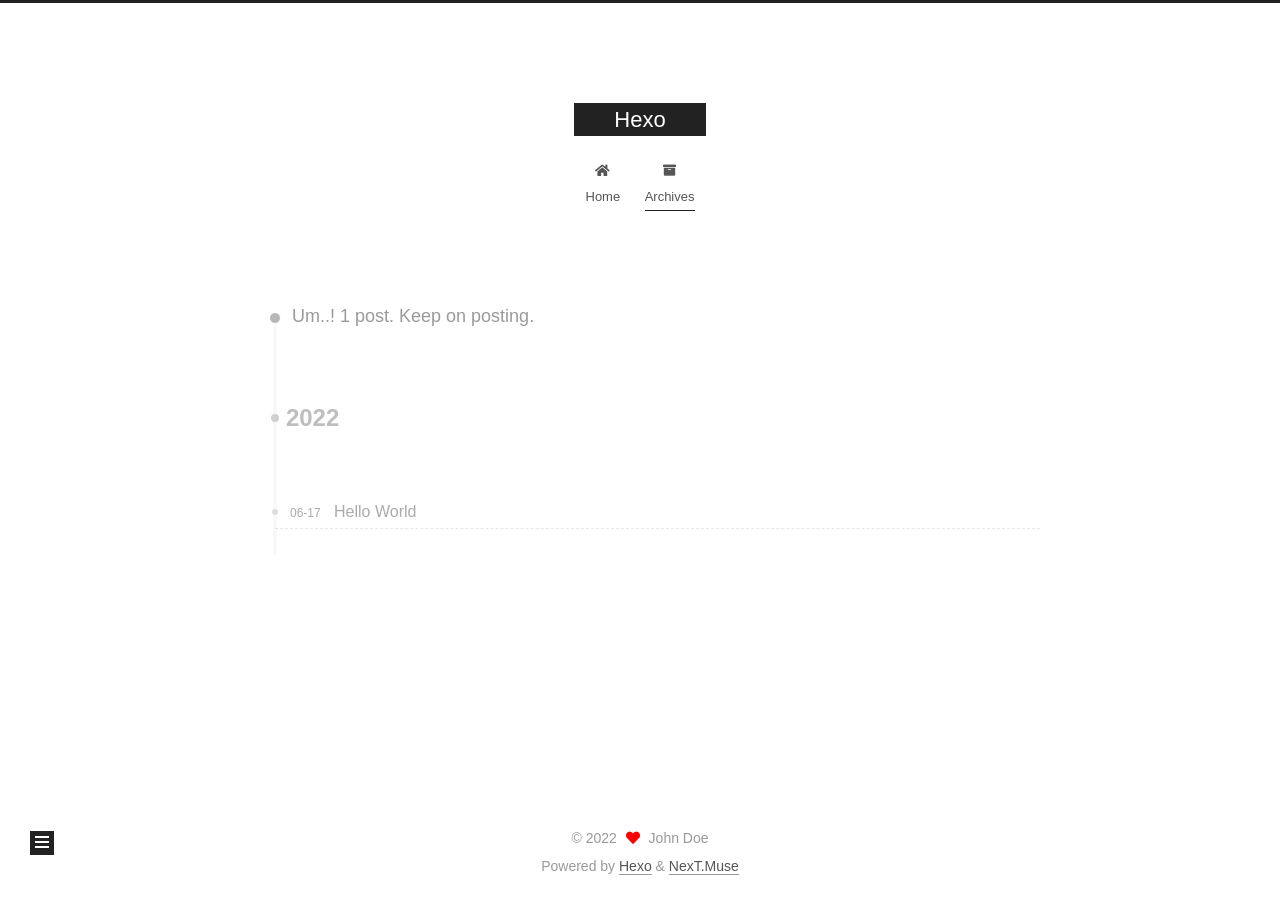
==== archives/index.html @ 1b5d22c4 "Site updated: 2022-06-17 19:57:24" ====
<!DOCTYPE html>
<html lang="en">
<head>
  <meta charset="UTF-8">
<meta name="viewport" content="width=device-width, initial-scale=1, maximum-scale=2">
<meta name="theme-color" content="#222">
<meta name="generator" content="Hexo 6.2.0">
  <link rel="apple-touch-icon" sizes="180x180" href="/images/apple-touch-icon-next.png">
  <link rel="icon" type="image/png" sizes="32x32" href="/images/favicon-32x32-next.png">
  <link rel="icon" type="image/png" sizes="16x16" href="/images/favicon-16x16-next.png">
  <link rel="mask-icon" href="/images/logo.svg" color="#222">

<link rel="stylesheet" href="/css/main.css">


<link rel="stylesheet" href="/lib/font-awesome/css/all.min.css">

<script id="hexo-configurations">
    var NexT = window.NexT || {};
    var CONFIG = {"hostname":"example.com","root":"/","scheme":"Muse","version":"7.8.0","exturl":false,"sidebar":{"position":"left","display":"post","padding":18,"offset":12,"onmobile":false},"copycode":{"enable":false,"show_result":false,"style":null},"back2top":{"enable":true,"sidebar":false,"scrollpercent":false},"bookmark":{"enable":false,"color":"#222","save":"auto"},"fancybox":false,"mediumzoom":false,"lazyload":false,"pangu":false,"comments":{"style":"tabs","active":null,"storage":true,"lazyload":false,"nav":null},"algolia":{"hits":{"per_page":10},"labels":{"input_placeholder":"Search for Posts","hits_empty":"We didn't find any results for the search: ${query}","hits_stats":"${hits} results found in ${time} ms"}},"localsearch":{"enable":false,"trigger":"auto","top_n_per_article":1,"unescape":false,"preload":false},"motion":{"enable":true,"async":false,"transition":{"post_block":"fadeIn","post_header":"slideDownIn","post_body":"slideDownIn","coll_header":"slideLeftIn","sidebar":"slideUpIn"}}};
  </script>

  <meta property="og:type" content="website">
<meta property="og:title" content="Hexo">
<meta property="og:url" content="http://example.com/archives/index.html">
<meta property="og:site_name" content="Hexo">
<meta property="og:locale" content="en_US">
<meta property="article:author" content="John Doe">
<meta name="twitter:card" content="summary">

<link rel="canonical" href="http://example.com/archives/">


<script id="page-configurations">
  // https://hexo.io/docs/variables.html
  CONFIG.page = {
    sidebar: "",
    isHome : false,
    isPost : false,
    lang   : 'en'
  };
</script>

  <title>Archive | Hexo</title>
  






  <noscript>
  <style>
  .use-motion .brand,
  .use-motion .menu-item,
  .sidebar-inner,
  .use-motion .post-block,
  .use-motion .pagination,
  .use-motion .comments,
  .use-motion .post-header,
  .use-motion .post-body,
  .use-motion .collection-header { opacity: initial; }

  .use-motion .site-title,
  .use-motion .site-subtitle {
    opacity: initial;
    top: initial;
  }

  .use-motion .logo-line-before i { left: initial; }
  .use-motion .logo-line-after i { right: initial; }
  </style>
</noscript>

</head>

<body itemscope itemtype="http://schema.org/WebPage">
  <div class="container use-motion">
    <div class="headband"></div>

    <header class="header" itemscope itemtype="http://schema.org/WPHeader">
      <div class="header-inner"><div class="site-brand-container">
  <div class="site-nav-toggle">
    <div class="toggle" aria-label="Toggle navigation bar">
      <span class="toggle-line toggle-line-first"></span>
      <span class="toggle-line toggle-line-middle"></span>
      <span class="toggle-line toggle-line-last"></span>
    </div>
  </div>

  <div class="site-meta">

    <a href="/" class="brand" rel="start">
      <span class="logo-line-before"><i></i></span>
      <h1 class="site-title">Hexo</h1>
      <span class="logo-line-after"><i></i></span>
    </a>
  </div>

  <div class="site-nav-right">
    <div class="toggle popup-trigger">
    </div>
  </div>
</div>




<nav class="site-nav">
  <ul id="menu" class="main-menu menu">
        <li class="menu-item menu-item-home">

    <a href="/" rel="section"><i class="fa fa-home fa-fw"></i>Home</a>

  </li>
        <li class="menu-item menu-item-archives">

    <a href="/archives/" rel="section"><i class="fa fa-archive fa-fw"></i>Archives</a>

  </li>
  </ul>
</nav>




</div>
    </header>

    
  <div class="back-to-top">
    <i class="fa fa-arrow-up"></i>
    <span>0%</span>
  </div>


    <main class="main">
      <div class="main-inner">
        <div class="content-wrap">
          

          <div class="content archive">
            

  
  
  
  <div class="post-block">
    <div class="posts-collapse">
      <div class="collection-title">
        <span class="collection-header">Um..! 1 post. Keep on posting.</span>
      </div>

      
    <div class="collection-year">
      <span class="collection-header">2022</span>
    </div>

  <article itemscope itemtype="http://schema.org/Article">
    <header class="post-header">

      <div class="post-meta">
        <time itemprop="dateCreated"
              datetime="2022-06-17T16:42:04+08:00"
              content="2022-06-17">
          06-17
        </time>
      </div>

      <div class="post-title">
          <a class="post-title-link" href="/2022/06/17/hello-world/" itemprop="url">
            <span itemprop="name">Hello World</span>
          </a>
      </div>

    </header>
  </article>


    </div>
  </div>
  
  
  

  



          </div>
          

<script>
  window.addEventListener('tabs:register', () => {
    let { activeClass } = CONFIG.comments;
    if (CONFIG.comments.storage) {
      activeClass = localStorage.getItem('comments_active') || activeClass;
    }
    if (activeClass) {
      let activeTab = document.querySelector(`a[href="#comment-${activeClass}"]`);
      if (activeTab) {
        activeTab.click();
      }
    }
  });
  if (CONFIG.comments.storage) {
    window.addEventListener('tabs:click', event => {
      if (!event.target.matches('.tabs-comment .tab-content .tab-pane')) return;
      let commentClass = event.target.classList[1];
      localStorage.setItem('comments_active', commentClass);
    });
  }
</script>

        </div>
          
  
  <div class="toggle sidebar-toggle">
    <span class="toggle-line toggle-line-first"></span>
    <span class="toggle-line toggle-line-middle"></span>
    <span class="toggle-line toggle-line-last"></span>
  </div>

  <aside class="sidebar">
    <div class="sidebar-inner">

      <ul class="sidebar-nav motion-element">
        <li class="sidebar-nav-toc">
          Table of Contents
        </li>
        <li class="sidebar-nav-overview">
          Overview
        </li>
      </ul>

      <!--noindex-->
      <div class="post-toc-wrap sidebar-panel">
      </div>
      <!--/noindex-->

      <div class="site-overview-wrap sidebar-panel">
        <div class="site-author motion-element" itemprop="author" itemscope itemtype="http://schema.org/Person">
  <p class="site-author-name" itemprop="name">John Doe</p>
  <div class="site-description" itemprop="description"></div>
</div>
<div class="site-state-wrap motion-element">
  <nav class="site-state">
      <div class="site-state-item site-state-posts">
          <a href="/archives/">
        
          <span class="site-state-item-count">1</span>
          <span class="site-state-item-name">posts</span>
        </a>
      </div>
  </nav>
</div>



      </div>

    </div>
  </aside>
  <div id="sidebar-dimmer"></div>


      </div>
    </main>

    <footer class="footer">
      <div class="footer-inner">
        

        

<div class="copyright">
  
  &copy; 
  <span itemprop="copyrightYear">2022</span>
  <span class="with-love">
    <i class="fa fa-heart"></i>
  </span>
  <span class="author" itemprop="copyrightHolder">John Doe</span>
</div>
  <div class="powered-by">Powered by <a href="https://hexo.io/" class="theme-link" rel="noopener" target="_blank">Hexo</a> & <a href="https://muse.theme-next.org/" class="theme-link" rel="noopener" target="_blank">NexT.Muse</a>
  </div>

        








      </div>
    </footer>
  </div>

  
  <script src="/lib/anime.min.js"></script>
  <script src="/lib/velocity/velocity.min.js"></script>
  <script src="/lib/velocity/velocity.ui.min.js"></script>

<script src="/js/utils.js"></script>

<script src="/js/motion.js"></script>


<script src="/js/schemes/muse.js"></script>


<script src="/js/next-boot.js"></script>




  















  

  

</body>
</html>
---- css/main.css ----
:root {
  --body-bg-color: #fff;
  --content-bg-color: #fff;
  --card-bg-color: #f5f5f5;
  --text-color: #555;
  --blockquote-color: #666;
  --link-color: #555;
  --link-hover-color: #222;
  --brand-color: #fff;
  --brand-hover-color: #fff;
  --table-row-odd-bg-color: #f9f9f9;
  --table-row-hover-bg-color: #f5f5f5;
  --menu-item-bg-color: #f5f5f5;
  --btn-default-bg: #222;
  --btn-default-color: #fff;
  --btn-default-border-color: #222;
  --btn-default-hover-bg: #fff;
  --btn-default-hover-color: #222;
  --btn-default-hover-border-color: #222;
}
html {
  line-height: 1.15; /* 1 */
  -webkit-text-size-adjust: 100%; /* 2 */
}
body {
  margin: 0;
}
main {
  display: block;
}
h1 {
  font-size: 2em;
  margin: 0.67em 0;
}
hr {
  box-sizing: content-box; /* 1 */
  height: 0; /* 1 */
  overflow: visible; /* 2 */
}
pre {
  font-family: monospace, monospace; /* 1 */
  font-size: 1em; /* 2 */
}
a {
  background: transparent;
}
abbr[title] {
  border-bottom: none; /* 1 */
  text-decoration: underline; /* 2 */
  text-decoration: underline dotted; /* 2 */
}
b,
strong {
  font-weight: bolder;
}
code,
kbd,
samp {
  font-family: monospace, monospace; /* 1 */
  font-size: 1em; /* 2 */
}
small {
  font-size: 80%;
}
sub,
sup {
  font-size: 75%;
  line-height: 0;
  position: relative;
  vertical-align: baseline;
}
sub {
  bottom: -0.25em;
}
sup {
  top: -0.5em;
}
img {
  border-style: none;
}
button,
input,
optgroup,
select,
textarea {
  font-family: inherit; /* 1 */
  font-size: 100%; /* 1 */
  line-height: 1.15; /* 1 */
  margin: 0; /* 2 */
}
button,
input {
/* 1 */
  overflow: visible;
}
button,
select {
/* 1 */
  text-transform: none;
}
button,
[type='button'],
[type='reset'],
[type='submit'] {
  -webkit-appearance: button;
}
button::-moz-focus-inner,
[type='button']::-moz-focus-inner,
[type='reset']::-moz-focus-inner,
[type='submit']::-moz-focus-inner {
  border-style: none;
  padding: 0;
}
button:-moz-focusring,
[type='button']:-moz-focusring,
[type='reset']:-moz-focusring,
[type='submit']:-moz-focusring {
  outline: 1px dotted ButtonText;
}
fieldset {
  padding: 0.35em 0.75em 0.625em;
}
legend {
  box-sizing: border-box; /* 1 */
  color: inherit; /* 2 */
  display: table; /* 1 */
  max-width: 100%; /* 1 */
  padding: 0; /* 3 */
  white-space: normal; /* 1 */
}
progress {
  vertical-align: baseline;
}
textarea {
  overflow: auto;
}
[type='checkbox'],
[type='radio'] {
  box-sizing: border-box; /* 1 */
  padding: 0; /* 2 */
}
[type='number']::-webkit-inner-spin-button,
[type='number']::-webkit-outer-spin-button {
  height: auto;
}
[type='search'] {
  outline-offset: -2px; /* 2 */
  -webkit-appearance: textfield; /* 1 */
}
[type='search']::-webkit-search-decoration {
  -webkit-appearance: none;
}
::-webkit-file-upload-button {
  font: inherit; /* 2 */
  -webkit-appearance: button; /* 1 */
}
details {
  display: block;
}
summary {
  display: list-item;
}
template {
  display: none;
}
[hidden] {
  display: none;
}
::selection {
  background: #262a30;
  color: #eee;
}
html,
body {
  height: 100%;
}
body {
  background: var(--body-bg-color);
  color: var(--text-color);
  font-family: 'Lato', "PingFang SC", "Microsoft YaHei", sans-serif;
  font-size: 1em;
  line-height: 2;
}
@media (max-width: 991px) {
  body {
    padding-left: 0 !important;
    padding-right: 0 !important;
  }
}
h1,
h2,
h3,
h4,
h5,
h6 {
  font-family: 'Lato', "PingFang SC", "Microsoft YaHei", sans-serif;
  font-weight: bold;
  line-height: 1.5;
  margin: 20px 0 15px;
}
h1 {
  font-size: 1.5em;
}
h2 {
  font-size: 1.375em;
}
h3 {
  font-size: 1.25em;
}
h4 {
  font-size: 1.125em;
}
h5 {
  font-size: 1em;
}
h6 {
  font-size: 0.875em;
}
p {
  margin: 0 0 20px 0;
}
a,
span.exturl {
  border-bottom: 1px solid #999;
  color: var(--link-color);
  outline: 0;
  text-decoration: none;
  overflow-wrap: break-word;
  word-wrap: break-word;
  cursor: pointer;
}
a:hover,
span.exturl:hover {
  border-bottom-color: var(--link-hover-color);
  color: var(--link-hover-color);
}
iframe,
img,
video {
  display: block;
  margin-left: auto;
  margin-right: auto;
  max-width: 100%;
}
hr {
  background-image: repeating-linear-gradient(-45deg, #ddd, #ddd 4px, transparent 4px, transparent 8px);
  border: 0;
  height: 3px;
  margin: 40px 0;
}
blockquote {
  border-left: 4px solid #ddd;
  color: var(--blockquote-color);
  margin: 0;
  padding: 0 15px;
}
blockquote cite::before {
  content: '-';
  padding: 0 5px;
}
dt {
  font-weight: bold;
}
dd {
  margin: 0;
  padding: 0;
}
kbd {
  background-color: #f5f5f5;
  background-image: linear-gradient(#eee, #fff, #eee);
  border: 1px solid #ccc;
  border-radius: 0.2em;
  box-shadow: 0.1em 0.1em 0.2em rgba(0,0,0,0.1);
  color: #555;
  font-family: inherit;
  padding: 0.1em 0.3em;
  white-space: nowrap;
}
.table-container {
  overflow: auto;
}
table {
  border-collapse: collapse;
  border-spacing: 0;
  font-size: 0.875em;
  margin: 0 0 20px 0;
  width: 100%;
}
tbody tr:nth-of-type(odd) {
  background: var(--table-row-odd-bg-color);
}
tbody tr:hover {
  background: var(--table-row-hover-bg-color);
}
caption,
th,
td {
  font-weight: normal;
  padding: 8px;
  vertical-align: middle;
}
th,
td {
  border: 1px solid #ddd;
  border-bottom: 3px solid #ddd;
}
th {
  font-weight: 700;
  padding-bottom: 10px;
}
td {
  border-bottom-width: 1px;
}
.btn {
  background: var(--btn-default-bg);
  border: 2px solid var(--btn-default-border-color);
  border-radius: 0;
  color: var(--btn-default-color);
  display: inline-block;
  font-size: 0.875em;
  line-height: 2;
  padding: 0 20px;
  text-decoration: none;
  transition-property: background-color;
  transition-delay: 0s;
  transition-duration: 0.2s;
  transition-timing-function: ease-in-out;
}
.btn:hover {
  background: var(--btn-default-hover-bg);
  border-color: var(--btn-default-hover-border-color);
  color: var(--btn-default-hover-color);
}
.btn + .btn {
  margin: 0 0 8px 8px;
}
.btn .fa-fw {
  text-align: left;
  width: 1.285714285714286em;
}
.toggle {
  line-height: 0;
}
.toggle .toggle-line {
  background: #fff;
  display: inline-block;
  height: 2px;
  left: 0;
  position: relative;
  top: 0;
  transition: all 0.4s;
  vertical-align: top;
  width: 100%;
}
.toggle .toggle-line:not(:first-child) {
  margin-top: 3px;
}
.toggle.toggle-arrow .toggle-line-first {
  left: 50%;
  top: 2px;
  transform: rotate(45deg);
  width: 50%;
}
.toggle.toggle-arrow .toggle-line-middle {
  left: 2px;
  width: 90%;
}
.toggle.toggle-arrow .toggle-line-last {
  left: 50%;
  top: -2px;
  transform: rotate(-45deg);
  width: 50%;
}
.toggle.toggle-close .toggle-line-first {
  transform: rotate(-45deg);
  top: 5px;
}
.toggle.toggle-close .toggle-line-middle {
  opacity: 0;
}
.toggle.toggle-close .toggle-line-last {
  transform: rotate(45deg);
  top: -5px;
}
.highlight,
pre {
  background: #f7f7f7;
  color: #4d4d4c;
  line-height: 1.6;
  margin: 0 auto 20px;
}
pre,
code {
  font-family: consolas, Menlo, monospace, "PingFang SC", "Microsoft YaHei";
}
code {
  background: #eee;
  border-radius: 3px;
  color: #555;
  padding: 2px 4px;
  overflow-wrap: break-word;
  word-wrap: break-word;
}
.highlight *::selection {
  background: #d6d6d6;
}
.highlight pre {
  border: 0;
  margin: 0;
  padding: 10px 0;
}
.highlight table {
  border: 0;
  margin: 0;
  width: auto;
}
.highlight td {
  border: 0;
  padding: 0;
}
.highlight figcaption {
  background: #eff2f3;
  color: #4d4d4c;
  display: flex;
  font-size: 0.875em;
  justify-content: space-between;
  line-height: 1.2;
  padding: 0.5em;
}
.highlight figcaption a {
  color: #4d4d4c;
}
.highlight figcaption a:hover {
  border-bottom-color: #4d4d4c;
}
.highlight .gutter {
  -moz-user-select: none;
  -ms-user-select: none;
  -webkit-user-select: none;
  user-select: none;
}
.highlight .gutter pre {
  background: #eff2f3;
  color: #869194;
  padding-left: 10px;
  padding-right: 10px;
  text-align: right;
}
.highlight .code pre {
  background: #f7f7f7;
  padding-left: 10px;
  width: 100%;
}
.gist table {
  width: auto;
}
.gist table td {
  border: 0;
}
pre {
  overflow: auto;
  padding: 10px;
}
pre code {
  background: none;
  color: #4d4d4c;
  font-size: 0.875em;
  padding: 0;
  text-shadow: none;
}
pre .deletion {
  background: #fdd;
}
pre .addition {
  background: #dfd;
}
pre .meta {
  color: #eab700;
  -moz-user-select: none;
  -ms-user-select: none;
  -webkit-user-select: none;
  user-select: none;
}
pre .comment {
  color: #8e908c;
}
pre .variable,
pre .attribute,
pre .tag,
pre .name,
pre .regexp,
pre .ruby .constant,
pre .xml .tag .title,
pre .xml .pi,
pre .xml .doctype,
pre .html .doctype,
pre .css .id,
pre .css .class,
pre .css .pseudo {
  color: #c82829;
}
pre .number,
pre .preprocessor,
pre .built_in,
pre .builtin-name,
pre .literal,
pre .params,
pre .constant,
pre .command {
  color: #f5871f;
}
pre .ruby .class .title,
pre .css .rules .attribute,
pre .string,
pre .symbol,
pre .value,
pre .inheritance,
pre .header,
pre .ruby .symbol,
pre .xml .cdata,
pre .special,
pre .formula {
  color: #718c00;
}
pre .title,
pre .css .hexcolor {
  color: #3e999f;
}
pre .function,
pre .python .decorator,
pre .python .title,
pre .ruby .function .title,
pre .ruby .title .keyword,
pre .perl .sub,
pre .javascript .title,
pre .coffeescript .title {
  color: #4271ae;
}
pre .keyword,
pre .javascript .function {
  color: #8959a8;
}
.blockquote-center {
  border-left: none;
  margin: 40px 0;
  padding: 0;
  position: relative;
  text-align: center;
}
.blockquote-center .fa {
  display: block;
  opacity: 0.6;
  position: absolute;
  width: 100%;
}
.blockquote-center .fa-quote-left {
  border-top: 1px solid #ccc;
  text-align: left;
  top: -20px;
}
.blockquote-center .fa-quote-right {
  border-bottom: 1px solid #ccc;
  text-align: right;
  bottom: -20px;
}
.blockquote-center p,
.blockquote-center div {
  text-align: center;
}
.post-body .group-picture img {
  margin: 0 auto;
  padding: 0 3px;
}
.group-picture-row {
  margin-bottom: 6px;
  overflow: hidden;
}
.group-picture-column {
  float: left;
  margin-bottom: 10px;
}
.post-body .label {
  color: #555;
  display: inline;
  padding: 0 2px;
}
.post-body .label.default {
  background: #f0f0f0;
}
.post-body .label.primary {
  background: #efe6f7;
}
.post-body .label.info {
  background: #e5f2f8;
}
.post-body .label.success {
  background: #e7f4e9;
}
.post-body .label.warning {
  background: #fcf6e1;
}
.post-body .label.danger {
  background: #fae8eb;
}
.post-body .tabs {
  margin-bottom: 20px;
}
.post-body .tabs,
.tabs-comment {
  display: block;
  padding-top: 10px;
  position: relative;
}
.post-body .tabs ul.nav-tabs,
.tabs-comment ul.nav-tabs {
  display: flex;
  flex-wrap: wrap;
  margin: 0;
  margin-bottom: -1px;
  padding: 0;
}
@media (max-width: 413px) {
  .post-body .tabs ul.nav-tabs,
  .tabs-comment ul.nav-tabs {
    display: block;
    margin-bottom: 5px;
  }
}
.post-body .tabs ul.nav-tabs li.tab,
.tabs-comment ul.nav-tabs li.tab {
  border-bottom: 1px solid #ddd;
  border-left: 1px solid transparent;
  border-right: 1px solid transparent;
  border-top: 3px solid transparent;
  flex-grow: 1;
  list-style-type: none;
  border-radius: 0 0 0 0;
}
@media (max-width: 413px) {
  .post-body .tabs ul.nav-tabs li.tab,
  .tabs-comment ul.nav-tabs li.tab {
    border-bottom: 1px solid transparent;
    border-left: 3px solid transparent;
    border-right: 1px solid transparent;
    border-top: 1px solid transparent;
  }
}
@media (max-width: 413px) {
  .post-body .tabs ul.nav-tabs li.tab,
  .tabs-comment ul.nav-tabs li.tab {
    border-radius: 0;
  }
}
.post-body .tabs ul.nav-tabs li.tab a,
.tabs-comment ul.nav-tabs li.tab a {
  border-bottom: initial;
  display: block;
  line-height: 1.8;
  outline: 0;
  padding: 0.25em 0.75em;
  text-align: center;
  transition-delay: 0s;
  transition-duration: 0.2s;
  transition-timing-function: ease-out;
}
.post-body .tabs ul.nav-tabs li.tab a i,
.tabs-comment ul.nav-tabs li.tab a i {
  width: 1.285714285714286em;
}
.post-body .tabs ul.nav-tabs li.tab.active,
.tabs-comment ul.nav-tabs li.tab.active {
  border-bottom: 1px solid transparent;
  border-left: 1px solid #ddd;
  border-right: 1px solid #ddd;
  border-top: 3px solid #fc6423;
}
@media (max-width: 413px) {
  .post-body .tabs ul.nav-tabs li.tab.active,
  .tabs-comment ul.nav-tabs li.tab.active {
    border-bottom: 1px solid #ddd;
    border-left: 3px solid #fc6423;
    border-right: 1px solid #ddd;
    border-top: 1px solid #ddd;
  }
}
.post-body .tabs ul.nav-tabs li.tab.active a,
.tabs-comment ul.nav-tabs li.tab.active a {
  color: var(--link-color);
  cursor: default;
}
.post-body .tabs .tab-content .tab-pane,
.tabs-comment .tab-content .tab-pane {
  border: 1px solid #ddd;
  border-top: 0;
  padding: 20px 20px 0 20px;
  border-radius: 0;
}
.post-body .tabs .tab-content .tab-pane:not(.active),
.tabs-comment .tab-content .tab-pane:not(.active) {
  display: none;
}
.post-body .tabs .tab-content .tab-pane.active,
.tabs-comment .tab-content .tab-pane.active {
  display: block;
}
.post-body .tabs .tab-content .tab-pane.active:nth-of-type(1),
.tabs-comment .tab-content .tab-pane.active:nth-of-type(1) {
  border-radius: 0 0 0 0;
}
@media (max-width: 413px) {
  .post-body .tabs .tab-content .tab-pane.active:nth-of-type(1),
  .tabs-comment .tab-content .tab-pane.active:nth-of-type(1) {
    border-radius: 0;
  }
}
.post-body .note {
  border-radius: 3px;
  margin-bottom: 20px;
  padding: 1em;
  position: relative;
  border: 1px solid #eee;
  border-left-width: 5px;
}
.post-body .note h2,
.post-body .note h3,
.post-body .note h4,
.post-body .note h5,
.post-body .note h6 {
  margin-top: 0;
  border-bottom: initial;
  margin-bottom: 0;
  padding-top: 0;
}
.post-body .note p:first-child,
.post-body .note ul:first-child,
.post-body .note ol:first-child,
.post-body .note table:first-child,
.post-body .note pre:first-child,
.post-body .note blockquote:first-child,
.post-body .note img:first-child {
  margin-top: 0;
}
.post-body .note p:last-child,
.post-body .note ul:last-child,
.post-body .note ol:last-child,
.post-body .note table:last-child,
.post-body .note pre:last-child,
.post-body .note blockquote:last-child,
.post-body .note img:last-child {
  margin-bottom: 0;
}
.post-body .note.default {
  border-left-color: #777;
}
.post-body .note.default h2,
.post-body .note.default h3,
.post-body .note.default h4,
.post-body .note.default h5,
.post-body .note.default h6 {
  color: #777;
}
.post-body .note.primary {
  border-left-color: #6f42c1;
}
.post-body .note.primary h2,
.post-body .note.primary h3,
.post-body .note.primary h4,
.post-body .note.primary h5,
.post-body .note.primary h6 {
  color: #6f42c1;
}
.post-body .note.info {
  border-left-color: #428bca;
}
.post-body .note.info h2,
.post-body .note.info h3,
.post-body .note.info h4,
.post-body .note.info h5,
.post-body .note.info h6 {
  color: #428bca;
}
.post-body .note.success {
  border-left-color: #5cb85c;
}
.post-body .note.success h2,
.post-body .note.success h3,
.post-body .note.success h4,
.post-body .note.success h5,
.post-body .note.success h6 {
  color: #5cb85c;
}
.post-body .note.warning {
  border-left-color: #f0ad4e;
}
.post-body .note.warning h2,
.post-body .note.warning h3,
.post-body .note.warning h4,
.post-body .note.warning h5,
.post-body .note.warning h6 {
  color: #f0ad4e;
}
.post-body .note.danger {
  border-left-color: #d9534f;
}
.post-body .note.danger h2,
.post-body .note.danger h3,
.post-body .note.danger h4,
.post-body .note.danger h5,
.post-body .note.danger h6 {
  color: #d9534f;
}
.pagination .prev,
.pagination .next,
.pagination .page-number,
.pagination .space {
  display: inline-block;
  margin: 0 10px;
  padding: 0 11px;
  position: relative;
  top: -1px;
}
@media (max-width: 767px) {
  .pagination .prev,
  .pagination .next,
  .pagination .page-number,
  .pagination .space {
    margin: 0 5px;
  }
}
.pagination {
  border-top: 1px solid #eee;
  margin: 120px 0 0;
  text-align: center;
}
.pagination .prev,
.pagination .next,
.pagination .page-number {
  border-bottom: 0;
  border-top: 1px solid #eee;
  transition-property: border-color;
  transition-delay: 0s;
  transition-duration: 0.2s;
  transition-timing-function: ease-in-out;
}
.pagination .prev:hover,
.pagination .next:hover,
.pagination .page-number:hover {
  border-top-color: #222;
}
.pagination .space {
  margin: 0;
  padding: 0;
}
.pagination .prev {
  margin-left: 0;
}
.pagination .next {
  margin-right: 0;
}
.pagination .page-number.current {
  background: #ccc;
  border-top-color: #ccc;
  color: #fff;
}
@media (max-width: 767px) {
  .pagination {
    border-top: none;
  }
  .pagination .prev,
  .pagination .next,
  .pagination .page-number {
    border-bottom: 1px solid #eee;
    border-top: 0;
    margin-bottom: 10px;
    padding: 0 10px;
  }
  .pagination .prev:hover,
  .pagination .next:hover,
  .pagination .page-number:hover {
    border-bottom-color: #222;
  }
}
.comments {
  margin-top: 60px;
  overflow: hidden;
}
.comment-button-group {
  display: flex;
  flex-wrap: wrap-reverse;
  justify-content: center;
  margin: 1em 0;
}
.comment-button-group .comment-button {
  margin: 0.1em 0.2em;
}
.comment-button-group .comment-button.active {
  background: var(--btn-default-hover-bg);
  border-color: var(--btn-default-hover-border-color);
  color: var(--btn-default-hover-color);
}
.comment-position {
  display: none;
}
.comment-position.active {
  display: block;
}
.tabs-comment {
  background: var(--content-bg-color);
  margin-top: 4em;
  padding-top: 0;
}
.tabs-comment .comments {
  border: 0;
  box-shadow: none;
  margin-top: 0;
  padding-top: 0;
}
.container {
  min-height: 100%;
  position: relative;
}
.main-inner {
  margin: 0 auto;
  width: 700px;
}
@media (min-width: 1200px) {
  .main-inner {
    width: 800px;
  }
}
@media (min-width: 1600px) {
  .main-inner {
    width: 900px;
  }
}
@media (max-width: 767px) {
  .content-wrap {
    padding: 0 20px;
  }
}
.header {
  background: transparent;
}
.header-inner {
  margin: 0 auto;
  width: 700px;
}
@media (min-width: 1200px) {
  .header-inner {
    width: 800px;
  }
}
@media (min-width: 1600px) {
  .header-inner {
    width: 900px;
  }
}
.site-brand-container {
  display: flex;
  flex-shrink: 0;
  padding: 0 10px;
}
.headband {
  background: #222;
  height: 3px;
}
.site-meta {
  flex-grow: 1;
  text-align: center;
}
@media (max-width: 767px) {
  .site-meta {
    text-align: center;
  }
}
.brand {
  border-bottom: none;
  color: var(--brand-color);
  display: inline-block;
  line-height: 1.375em;
  padding: 0 40px;
  position: relative;
}
.brand:hover {
  color: var(--brand-hover-color);
}
.site-title {
  font-family: 'Lato', "PingFang SC", "Microsoft YaHei", sans-serif;
  font-size: 1.375em;
  font-weight: normal;
  margin: 0;
}
.site-subtitle {
  color: #999;
  font-size: 0.8125em;
  margin: 10px 0;
}
.use-motion .brand {
  opacity: 0;
}
.use-motion .site-title,
.use-motion .site-subtitle,
.use-motion .custom-logo-image {
  opacity: 0;
  position: relative;
  top: -10px;
}
.site-nav-toggle,
.site-nav-right {
  display: none;
}
@media (max-width: 767px) {
  .site-nav-toggle,
  .site-nav-right {
    display: flex;
    flex-direction: column;
    justify-content: center;
  }
}
.site-nav-toggle .toggle,
.site-nav-right .toggle {
  color: var(--text-color);
  padding: 10px;
  width: 22px;
}
.site-nav-toggle .toggle .toggle-line,
.site-nav-right .toggle .toggle-line {
  background: var(--text-color);
  border-radius: 1px;
}
.site-nav {
  display: block;
}
@media (max-width: 767px) {
  .site-nav {
    clear: both;
    display: none;
  }
}
.site-nav.site-nav-on {
  display: block;
}
.menu {
  margin-top: 20px;
  padding-left: 0;
  text-align: center;
}
.menu-item {
  display: inline-block;
  list-style: none;
  margin: 0 10px;
}
@media (max-width: 767px) {
  .menu-item {
    display: block;
    margin-top: 10px;
  }
  .menu-item.menu-item-search {
    display: none;
  }
}
.menu-item a,
.menu-item span.exturl {
  border-bottom: 0;
  display: block;
  font-size: 0.8125em;
  transition-property: border-color;
  transition-delay: 0s;
  transition-duration: 0.2s;
  transition-timing-function: ease-in-out;
}
@media (hover: none) {
  .menu-item a:hover,
  .menu-item span.exturl:hover {
    border-bottom-color: transparent !important;
  }
}
.menu-item .fa,
.menu-item .fab,
.menu-item .far,
.menu-item .fas {
  margin-right: 8px;
}
.menu-item .badge {
  display: inline-block;
  font-weight: bold;
  line-height: 1;
  margin-left: 0.35em;
  margin-top: 0.35em;
  text-align: center;
  white-space: nowrap;
}
@media (max-width: 767px) {
  .menu-item .badge {
    float: right;
    margin-left: 0;
  }
}
.menu-item-active a,
.menu .menu-item a:hover,
.menu .menu-item span.exturl:hover {
  background: var(--menu-item-bg-color);
}
.use-motion .menu-item {
  opacity: 0;
}
.sidebar {
  background: #222;
  bottom: 0;
  box-shadow: inset 0 2px 6px #000;
  position: fixed;
  top: 0;
}
@media (max-width: 991px) {
  .sidebar {
    display: none;
  }
}
.sidebar-inner {
  color: #999;
  padding: 18px 10px;
  text-align: center;
}
.cc-license {
  margin-top: 10px;
  text-align: center;
}
.cc-license .cc-opacity {
  border-bottom: none;
  opacity: 0.7;
}
.cc-license .cc-opacity:hover {
  opacity: 0.9;
}
.cc-license img {
  display: inline-block;
}
.site-author-image {
  border: 2px solid #333;
  display: block;
  margin: 0 auto;
  max-width: 96px;
  padding: 2px;
}
.site-author-name {
  color: #f5f5f5;
  font-weight: normal;
  margin: 5px 0 0;
  text-align: center;
}
.site-description {
  color: #999;
  font-size: 1em;
  margin-top: 5px;
  text-align: center;
}
.links-of-author {
  margin-top: 15px;
}
.links-of-author a,
.links-of-author span.exturl {
  border-bottom-color: #555;
  display: inline-block;
  font-size: 0.8125em;
  margin-bottom: 10px;
  margin-right: 10px;
  vertical-align: middle;
}
.links-of-author a::before,
.links-of-author span.exturl::before {
  background: #1c3417;
  border-radius: 50%;
  content: ' ';
  display: inline-block;
  height: 4px;
  margin-right: 3px;
  vertical-align: middle;
  width: 4px;
}
.sidebar-button {
  margin-top: 15px;
}
.sidebar-button a {
  border: 1px solid #fc6423;
  border-radius: 4px;
  color: #fc6423;
  display: inline-block;
  padding: 0 15px;
}
.sidebar-button a .fa,
.sidebar-button a .fab,
.sidebar-button a .far,
.sidebar-button a .fas {
  margin-right: 5px;
}
.sidebar-button a:hover {
  background: #fc6423;
  border: 1px solid #fc6423;
  color: #fff;
}
.sidebar-button a:hover .fa,
.sidebar-button a:hover .fab,
.sidebar-button a:hover .far,
.sidebar-button a:hover .fas {
  color: #fff;
}
.links-of-blogroll {
  font-size: 0.8125em;
  margin-top: 10px;
}
.links-of-blogroll-title {
  font-size: 0.875em;
  font-weight: 600;
  margin-top: 0;
}
.links-of-blogroll-list {
  list-style: none;
  margin: 0;
  padding: 0;
}
#sidebar-dimmer {
  display: none;
}
@media (max-width: 767px) {
  #sidebar-dimmer {
    background: #000;
    display: block;
    height: 100%;
    left: 100%;
    opacity: 0;
    position: fixed;
    top: 0;
    width: 100%;
    z-index: 1100;
  }
  .sidebar-active + #sidebar-dimmer {
    opacity: 0.7;
    transform: translateX(-100%);
    transition: opacity 0.5s;
  }
}
.sidebar-nav {
  margin: 0;
  padding-bottom: 20px;
  padding-left: 0;
}
.sidebar-nav li {
  border-bottom: 1px solid transparent;
  color: #666;
  cursor: pointer;
  display: inline-block;
  font-size: 0.875em;
}
.sidebar-nav li.sidebar-nav-overview {
  margin-left: 10px;
}
.sidebar-nav li:hover {
  color: #f5f5f5;
}
.sidebar-nav .sidebar-nav-active {
  border-bottom-color: #87daff;
  color: #87daff;
}
.sidebar-nav .sidebar-nav-active:hover {
  color: #87daff;
}
.sidebar-panel {
  display: none;
  overflow-x: hidden;
  overflow-y: auto;
}
.sidebar-panel-active {
  display: block;
}
.sidebar-toggle {
  background: #222;
  bottom: 45px;
  cursor: pointer;
  height: 14px;
  left: 30px;
  padding: 5px;
  position: fixed;
  width: 14px;
  z-index: 1300;
}
@media (max-width: 991px) {
  .sidebar-toggle {
    left: 20px;
    opacity: 0.8;
    display: none;
  }
}
.sidebar-toggle:hover .toggle-line {
  background: #87daff;
}
.post-toc {
  font-size: 0.875em;
}
.post-toc ol {
  list-style: none;
  margin: 0;
  padding: 0 2px 5px 10px;
  text-align: left;
}
.post-toc ol > ol {
  padding-left: 0;
}
.post-toc ol a {
  transition-property: all;
  transition-delay: 0s;
  transition-duration: 0.2s;
  transition-timing-function: ease-in-out;
}
.post-toc .nav-item {
  line-height: 1.8;
  overflow: hidden;
  text-overflow: ellipsis;
  white-space: nowrap;
}
.post-toc .nav .nav-child {
  display: none;
}
.post-toc .nav .active > .nav-child {
  display: block;
}
.post-toc .nav .active-current > .nav-child {
  display: block;
}
.post-toc .nav .active-current > .nav-child > .nav-item {
  display: block;
}
.post-toc .nav .active > a {
  border-bottom-color: #87daff;
  color: #87daff;
}
.post-toc .nav .active-current > a {
  color: #87daff;
}
.post-toc .nav .active-current > a:hover {
  color: #87daff;
}
.site-state {
  display: flex;
  justify-content: center;
  line-height: 1.4;
  margin-top: 10px;
  overflow: hidden;
  text-align: center;
  white-space: nowrap;
}
.site-state-item {
  padding: 0 15px;
}
.site-state-item:not(:first-child) {
  border-left: 1px solid #333;
}
.site-state-item a {
  border-bottom: none;
}
.site-state-item-count {
  display: block;
  font-size: 1.25em;
  font-weight: 600;
  text-align: center;
}
.site-state-item-name {
  color: inherit;
  font-size: 0.875em;
}
.footer {
  color: #999;
  font-size: 0.875em;
  padding: 20px 0;
}
.footer.footer-fixed {
  bottom: 0;
  left: 0;
  position: absolute;
  right: 0;
}
.footer-inner {
  box-sizing: border-box;
  margin: 0 auto;
  text-align: center;
  width: 700px;
}
@media (min-width: 1200px) {
  .footer-inner {
    width: 800px;
  }
}
@media (min-width: 1600px) {
  .footer-inner {
    width: 900px;
  }
}
.languages {
  display: inline-block;
  font-size: 1.125em;
  position: relative;
}
.languages .lang-select-label span {
  margin: 0 0.5em;
}
.languages .lang-select {
  height: 100%;
  left: 0;
  opacity: 0;
  position: absolute;
  top: 0;
  width: 100%;
}
.with-love {
  color: #ff0000;
  display: inline-block;
  margin: 0 5px;
}
.powered-by,
.theme-info {
  display: inline-block;
}
@-moz-keyframes iconAnimate {
  0%, 100% {
    transform: scale(1);
  }
  10%, 30% {
    transform: scale(0.9);
  }
  20%, 40%, 60%, 80% {
    transform: scale(1.1);
  }
  50%, 70% {
    transform: scale(1.1);
  }
}
@-webkit-keyframes iconAnimate {
  0%, 100% {
    transform: scale(1);
  }
  10%, 30% {
    transform: scale(0.9);
  }
  20%, 40%, 60%, 80% {
    transform: scale(1.1);
  }
  50%, 70% {
    transform: scale(1.1);
  }
}
@-o-keyframes iconAnimate {
  0%, 100% {
    transform: scale(1);
  }
  10%, 30% {
    transform: scale(0.9);
  }
  20%, 40%, 60%, 80% {
    transform: scale(1.1);
  }
  50%, 70% {
    transform: scale(1.1);
  }
}
@keyframes iconAnimate {
  0%, 100% {
    transform: scale(1);
  }
  10%, 30% {
    transform: scale(0.9);
  }
  20%, 40%, 60%, 80% {
    transform: scale(1.1);
  }
  50%, 70% {
    transform: scale(1.1);
  }
}
.back-to-top {
  font-size: 12px;
  text-align: center;
  transition-delay: 0s;
  transition-duration: 0.2s;
  transition-timing-function: ease-in-out;
}
.back-to-top {
  background: #222;
  bottom: -100px;
  box-sizing: border-box;
  color: #fff;
  cursor: pointer;
  left: 30px;
  opacity: 1;
  padding: 0 6px;
  position: fixed;
  transition-property: bottom;
  z-index: 1300;
  width: 24px;
}
.back-to-top span {
  display: none;
}
.back-to-top:hover {
  color: #87daff;
}
.back-to-top.back-to-top-on {
  bottom: 19px;
}
@media (max-width: 991px) {
  .back-to-top {
    left: 20px;
    opacity: 0.8;
  }
}
.post-body {
  font-family: 'Lato', "PingFang SC", "Microsoft YaHei", sans-serif;
  overflow-wrap: break-word;
  word-wrap: break-word;
}
@media (min-width: 1200px) {
  .post-body {
    font-size: 1.125em;
  }
}
.post-body .exturl .fa {
  font-size: 0.875em;
  margin-left: 4px;
}
.post-body .image-caption,
.post-body .figure .caption {
  color: #999;
  font-size: 0.875em;
  font-weight: bold;
  line-height: 1;
  margin: -20px auto 15px;
  text-align: center;
}
.post-sticky-flag {
  display: inline-block;
  transform: rotate(30deg);
}
.post-button {
  margin-top: 40px;
  text-align: center;
}
.use-motion .post-block,
.use-motion .pagination,
.use-motion .comments {
  opacity: 0;
}
.use-motion .post-header {
  opacity: 0;
}
.use-motion .post-body {
  opacity: 0;
}
.use-motion .collection-header {
  opacity: 0;
}
.posts-collapse {
  margin-left: 35px;
  position: relative;
}
@media (max-width: 767px) {
  .posts-collapse {
    margin-left: 0px;
    margin-right: 0px;
  }
}
.posts-collapse .collection-title {
  font-size: 1.125em;
  position: relative;
}
.posts-collapse .collection-title::before {
  background: #999;
  border: 1px solid #fff;
  border-radius: 50%;
  content: ' ';
  height: 10px;
  left: 0;
  margin-left: -6px;
  margin-top: -4px;
  position: absolute;
  top: 50%;
  width: 10px;
}
.posts-collapse .collection-year {
  font-size: 1.5em;
  font-weight: bold;
  margin: 60px 0;
  position: relative;
}
.posts-collapse .collection-year::before {
  background: #bbb;
  border-radius: 50%;
  content: ' ';
  height: 8px;
  left: 0;
  margin-left: -4px;
  margin-top: -4px;
  position: absolute;
  top: 50%;
  width: 8px;
}
.posts-collapse .collection-header {
  display: block;
  margin: 0 0 0 20px;
}
.posts-collapse .collection-header small {
  color: #bbb;
  margin-left: 5px;
}
.posts-collapse .post-header {
  border-bottom: 1px dashed #ccc;
  margin: 30px 0;
  padding-left: 15px;
  position: relative;
  transition-property: border;
  transition-delay: 0s;
  transition-duration: 0.2s;
  transition-timing-function: ease-in-out;
}
.posts-collapse .post-header::before {
  background: #bbb;
  border: 1px solid #fff;
  border-radius: 50%;
  content: ' ';
  height: 6px;
  left: 0;
  margin-left: -4px;
  position: absolute;
  top: 0.75em;
  transition-property: background;
  width: 6px;
  transition-delay: 0s;
  transition-duration: 0.2s;
  transition-timing-function: ease-in-out;
}
.posts-collapse .post-header:hover {
  border-bottom-color: #666;
}
.posts-collapse .post-header:hover::before {
  background: #222;
}
.posts-collapse .post-meta {
  display: inline;
  font-size: 0.75em;
  margin-right: 10px;
}
.posts-collapse .post-title {
  display: inline;
}
.posts-collapse .post-title a,
.posts-collapse .post-title span.exturl {
  border-bottom: none;
  color: var(--link-color);
}
.posts-collapse .post-title .fa-external-link-alt {
  font-size: 0.875em;
  margin-left: 5px;
}
.posts-collapse::before {
  background: #f5f5f5;
  content: ' ';
  height: 100%;
  left: 0;
  margin-left: -2px;
  position: absolute;
  top: 1.25em;
  width: 4px;
}
.post-eof {
  background: #ccc;
  height: 1px;
  margin: 80px auto 60px;
  text-align: center;
  width: 8%;
}
.post-block:last-of-type .post-eof {
  display: none;
}
.content {
  padding-top: 40px;
}
@media (min-width: 992px) {
  .post-body {
    text-align: justify;
  }
}
@media (max-width: 991px) {
  .post-body {
    text-align: justify;
  }
}
.post-body h1,
.post-body h2,
.post-body h3,
.post-body h4,
.post-body h5,
.post-body h6 {
  padding-top: 10px;
}
.post-body h1 .header-anchor,
.post-body h2 .header-anchor,
.post-body h3 .header-anchor,
.post-body h4 .header-anchor,
.post-body h5 .header-anchor,
.post-body h6 .header-anchor {
  border-bottom-style: none;
  color: #ccc;
  float: right;
  margin-left: 10px;
  visibility: hidden;
}
.post-body h1 .header-anchor:hover,
.post-body h2 .header-anchor:hover,
.post-body h3 .header-anchor:hover,
.post-body h4 .header-anchor:hover,
.post-body h5 .header-anchor:hover,
.post-body h6 .header-anchor:hover {
  color: inherit;
}
.post-body h1:hover .header-anchor,
.post-body h2:hover .header-anchor,
.post-body h3:hover .header-anchor,
.post-body h4:hover .header-anchor,
.post-body h5:hover .header-anchor,
.post-body h6:hover .header-anchor {
  visibility: visible;
}
.post-body iframe,
.post-body img,
.post-body video {
  margin-bottom: 20px;
}
.post-body .video-container {
  height: 0;
  margin-bottom: 20px;
  overflow: hidden;
  padding-top: 75%;
  position: relative;
  width: 100%;
}
.post-body .video-container iframe,
.post-body .video-container object,
.post-body .video-container embed {
  height: 100%;
  left: 0;
  margin: 0;
  position: absolute;
  top: 0;
  width: 100%;
}
.post-gallery {
  align-items: center;
  display: grid;
  grid-gap: 10px;
  grid-template-columns: 1fr 1fr 1fr;
  margin-bottom: 20px;
}
@media (max-width: 767px) {
  .post-gallery {
    grid-template-columns: 1fr 1fr;
  }
}
.post-gallery a {
  border: 0;
}
.post-gallery img {
  margin: 0;
}
.posts-expand .post-header {
  font-size: 1.125em;
}
.posts-expand .post-title {
  font-size: 1.5em;
  font-weight: normal;
  margin: initial;
  text-align: center;
  overflow-wrap: break-word;
  word-wrap: break-word;
}
.posts-expand .post-title-link {
  border-bottom: none;
  color: var(--link-color);
  display: inline-block;
  position: relative;
  vertical-align: top;
}
.posts-expand .post-title-link::before {
  background: var(--link-color);
  bottom: 0;
  content: '';
  height: 2px;
  left: 0;
  position: absolute;
  transform: scaleX(0);
  visibility: hidden;
  width: 100%;
  transition-delay: 0s;
  transition-duration: 0.2s;
  transition-timing-function: ease-in-out;
}
.posts-expand .post-title-link:hover::before {
  transform: scaleX(1);
  visibility: visible;
}
.posts-expand .post-title-link .fa-external-link-alt {
  font-size: 0.875em;
  margin-left: 5px;
}
.posts-expand .post-meta {
  color: #999;
  font-family: 'Lato', "PingFang SC", "Microsoft YaHei", sans-serif;
  font-size: 0.75em;
  margin: 3px 0 60px 0;
  text-align: center;
}
.posts-expand .post-meta .post-description {
  font-size: 0.875em;
  margin-top: 2px;
}
.posts-expand .post-meta time {
  border-bottom: 1px dashed #999;
  cursor: pointer;
}
.post-meta .post-meta-item + .post-meta-item::before {
  content: '|';
  margin: 0 0.5em;
}
.post-meta-divider {
  margin: 0 0.5em;
}
.post-meta-item-icon {
  margin-right: 3px;
}
@media (max-width: 991px) {
  .post-meta-item-icon {
    display: inline-block;
  }
}
@media (max-width: 991px) {
  .post-meta-item-text {
    display: none;
  }
}
.post-nav {
  border-top: 1px solid #eee;
  display: flex;
  justify-content: space-between;
  margin-top: 15px;
  padding: 10px 5px 0;
}
.post-nav-item {
  flex: 1;
}
.post-nav-item a {
  border-bottom: none;
  display: block;
  font-size: 0.875em;
  line-height: 1.6;
  position: relative;
}
.post-nav-item a:active {
  top: 2px;
}
.post-nav-item .fa {
  font-size: 0.75em;
}
.post-nav-item:first-child {
  margin-right: 15px;
}
.post-nav-item:first-child .fa {
  margin-right: 5px;
}
.post-nav-item:last-child {
  margin-left: 15px;
  text-align: right;
}
.post-nav-item:last-child .fa {
  margin-left: 5px;
}
.rtl.post-body p,
.rtl.post-body a,
.rtl.post-body h1,
.rtl.post-body h2,
.rtl.post-body h3,
.rtl.post-body h4,
.rtl.post-body h5,
.rtl.post-body h6,
.rtl.post-body li,
.rtl.post-body ul,
.rtl.post-body ol {
  direction: rtl;
  font-family: UKIJ Ekran;
}
.rtl.post-title {
  font-family: UKIJ Ekran;
}
.post-tags {
  margin-top: 40px;
  text-align: center;
}
.post-tags a {
  display: inline-block;
  font-size: 0.8125em;
}
.post-tags a:not(:last-child) {
  margin-right: 10px;
}
.post-widgets {
  border-top: 1px solid #eee;
  margin-top: 15px;
  text-align: center;
}
.wp_rating {
  height: 20px;
  line-height: 20px;
  margin-top: 10px;
  padding-top: 6px;
  text-align: center;
}
.social-like {
  display: flex;
  font-size: 0.875em;
  justify-content: center;
  text-align: center;
}
.reward-container {
  margin: 20px auto;
  padding: 10px 0;
  text-align: center;
  width: 90%;
}
.reward-container button {
  background: transparent;
  border: 1px solid #fc6423;
  border-radius: 0;
  color: #fc6423;
  cursor: pointer;
  line-height: 2;
  outline: 0;
  padding: 0 15px;
  vertical-align: text-top;
}
.reward-container button:hover {
  background: #fc6423;
  border: 1px solid transparent;
  color: #fa9366;
}
#qr {
  padding-top: 20px;
}
#qr a {
  border: 0;
}
#qr img {
  display: inline-block;
  margin: 0.8em 2em 0 2em;
  max-width: 100%;
  width: 180px;
}
#qr p {
  text-align: center;
}
.category-all-page .category-all-title {
  text-align: center;
}
.category-all-page .category-all {
  margin-top: 20px;
}
.category-all-page .category-list {
  list-style: none;
  margin: 0;
  padding: 0;
}
.category-all-page .category-list-item {
  margin: 5px 10px;
}
.category-all-page .category-list-count {
  color: #bbb;
}
.category-all-page .category-list-count::before {
  content: ' (';
  display: inline;
}
.category-all-page .category-list-count::after {
  content: ') ';
  display: inline;
}
.category-all-page .category-list-child {
  padding-left: 10px;
}
.event-list {
  padding: 0;
}
.event-list hr {
  background: #222;
  margin: 20px 0 45px 0;
}
.event-list hr::after {
  background: #222;
  color: #fff;
  content: 'NOW';
  display: inline-block;
  font-weight: bold;
  padding: 0 5px;
  text-align: right;
}
.event-list .event {
  background: #222;
  margin: 20px 0;
  min-height: 40px;
  padding: 15px 0 15px 10px;
}
.event-list .event .event-summary {
  color: #fff;
  margin: 0;
  padding-bottom: 3px;
}
.event-list .event .event-summary::before {
  animation: dot-flash 1s alternate infinite ease-in-out;
  color: #fff;
  content: '\f111';
  display: inline-block;
  font-size: 10px;
  margin-right: 25px;
  vertical-align: middle;
  font-family: 'Font Awesome 5 Free';
  font-weight: 900;
}
.event-list .event .event-relative-time {
  color: #bbb;
  display: inline-block;
  font-size: 12px;
  font-weight: normal;
  padding-left: 12px;
}
.event-list .event .event-details {
  color: #fff;
  display: block;
  line-height: 18px;
  margin-left: 56px;
  padding-bottom: 6px;
  padding-top: 3px;
  text-indent: -24px;
}
.event-list .event .event-details::before {
  color: #fff;
  display: inline-block;
  margin-right: 9px;
  text-align: center;
  text-indent: 0;
  width: 14px;
  font-family: 'Font Awesome 5 Free';
  font-weight: 900;
}
.event-list .event .event-details.event-location::before {
  content: '\f041';
}
.event-list .event .event-details.event-duration::before {
  content: '\f017';
}
.event-list .event-past {
  background: #f5f5f5;
}
.event-list .event-past .event-summary,
.event-list .event-past .event-details {
  color: #bbb;
  opacity: 0.9;
}
.event-list .event-past .event-summary::before,
.event-list .event-past .event-details::before {
  animation: none;
  color: #bbb;
}
@-moz-keyframes dot-flash {
  from {
    opacity: 1;
    transform: scale(1);
  }
  to {
    opacity: 0;
    transform: scale(0.8);
  }
}
@-webkit-keyframes dot-flash {
  from {
    opacity: 1;
    transform: scale(1);
  }
  to {
    opacity: 0;
    transform: scale(0.8);
  }
}
@-o-keyframes dot-flash {
  from {
    opacity: 1;
    transform: scale(1);
  }
  to {
    opacity: 0;
    transform: scale(0.8);
  }
}
@keyframes dot-flash {
  from {
    opacity: 1;
    transform: scale(1);
  }
  to {
    opacity: 0;
    transform: scale(0.8);
  }
}
ul.breadcrumb {
  font-size: 0.75em;
  list-style: none;
  margin: 1em 0;
  padding: 0 2em;
  text-align: center;
}
ul.breadcrumb li {
  display: inline;
}
ul.breadcrumb li + li::before {
  content: '/\00a0';
  font-weight: normal;
  padding: 0.5em;
}
ul.breadcrumb li + li:last-child {
  font-weight: bold;
}
.tag-cloud {
  text-align: center;
}
.tag-cloud a {
  display: inline-block;
  margin: 10px;
}
.tag-cloud a:hover {
  color: var(--link-hover-color) !important;
}
@media (max-width: 767px) {
  .header-inner,
  .main-inner,
  .footer-inner {
    width: auto;
  }
}
.header-inner {
  padding-top: 100px;
}
@media (max-width: 767px) {
  .header-inner {
    padding-top: 50px;
  }
}
.main-inner {
  padding-bottom: 60px;
}
.content {
  padding-top: 70px;
}
@media (max-width: 767px) {
  .content {
    padding-top: 35px;
  }
}
embed {
  display: block;
  margin: 0 auto 25px auto;
}
.custom-logo .site-meta-headline {
  text-align: center;
}
.custom-logo .site-title {
  color: #222;
  margin: 10px auto 0;
}
.custom-logo .site-title a {
  border: 0;
}
.custom-logo-image {
  background: #fff;
  margin: 0 auto;
  max-width: 150px;
  padding: 5px;
}
.brand {
  background: var(--btn-default-bg);
}
@media (max-width: 767px) {
  .site-nav {
    border-bottom: 1px solid #ddd;
    border-top: 1px solid #ddd;
    left: 0;
    margin: 0;
    padding: 0;
    width: 100%;
  }
}
@media (max-width: 767px) {
  .menu {
    text-align: left;
  }
}
.menu-item-active a,
.menu .menu-item a:hover,
.menu .menu-item span.exturl:hover {
  background: transparent;
  border-bottom: 1px solid var(--link-hover-color) !important;
}
@media (max-width: 767px) {
  .menu-item-active a,
  .menu .menu-item a:hover,
  .menu .menu-item span.exturl:hover {
    border-bottom: 1px dotted #ddd !important;
  }
}
@media (max-width: 767px) {
  .menu .menu-item {
    margin: 0 10px;
  }
}
.menu .menu-item a,
.menu .menu-item span.exturl {
  border-bottom: 1px solid transparent;
}
@media (max-width: 767px) {
  .menu .menu-item a,
  .menu .menu-item span.exturl {
    padding: 5px 10px;
  }
}
@media (min-width: 768px) {
  .menu .menu-item .fa,
  .menu .menu-item .fab,
  .menu .menu-item .far,
  .menu .menu-item .fas {
    display: block;
    line-height: 2;
    margin-right: 0;
    width: 100%;
  }
}
.menu .menu-item .badge {
  background: #eee;
  padding: 1px 4px;
}
.sub-menu {
  margin: 10px 0;
}
.sub-menu .menu-item {
  display: inline-block;
}
.sidebar {
  left: -320px;
}
.sidebar.sidebar-active {
  left: 0;
}
.sidebar {
  width: 320px;
  z-index: 1200;
  transition-delay: 0s;
  transition-duration: 0.2s;
  transition-timing-function: ease-out;
}
.sidebar a,
.sidebar span.exturl {
  border-bottom-color: #555;
  color: #999;
}
.sidebar a:hover,
.sidebar span.exturl:hover {
  border-bottom-color: #eee;
  color: #eee;
}
.links-of-blogroll-item {
  padding: 2px 10px;
}
.links-of-blogroll-item a,
.links-of-blogroll-item span.exturl {
  box-sizing: border-box;
  display: inline-block;
  max-width: 280px;
  overflow: hidden;
  text-overflow: ellipsis;
  white-space: nowrap;
}
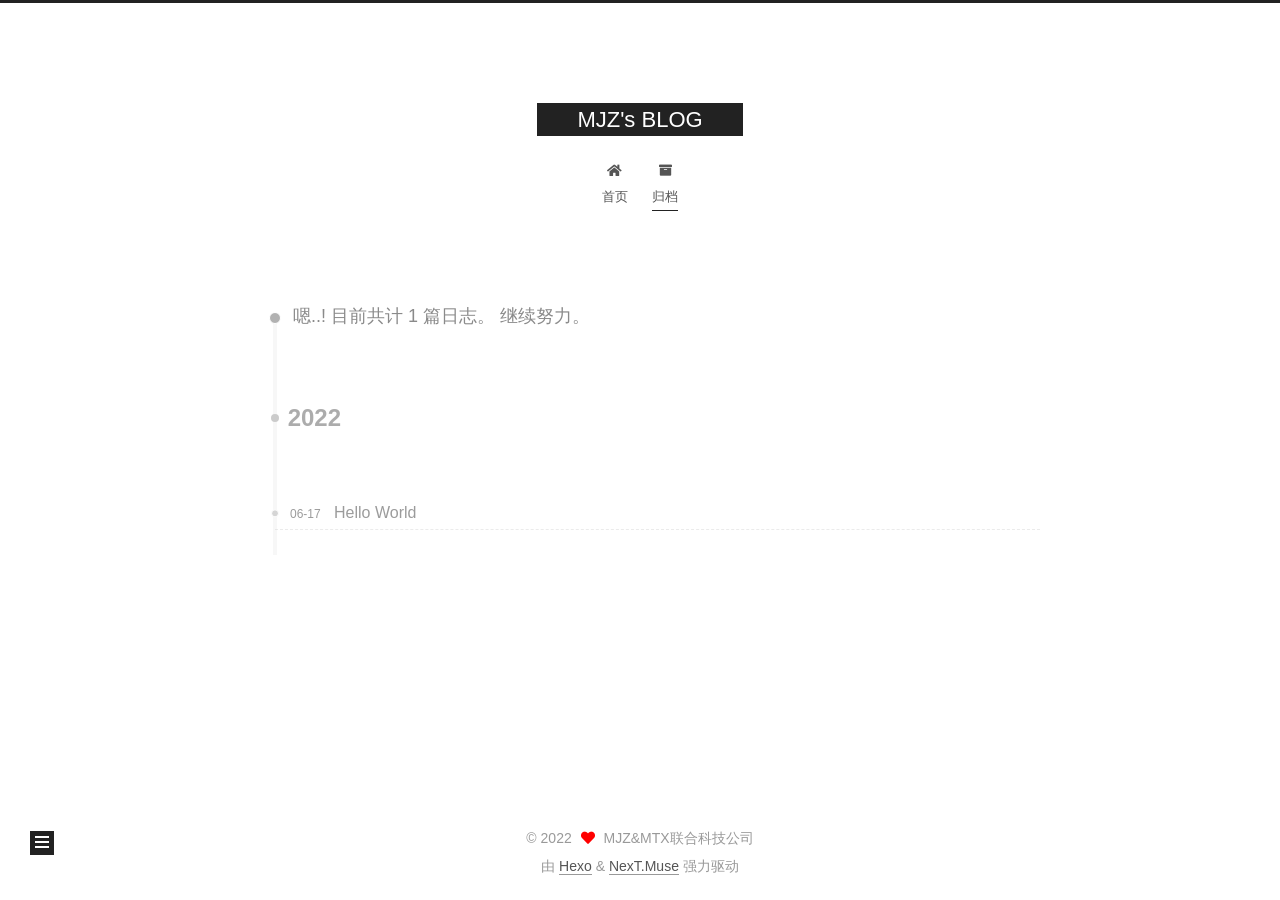
==== commit d8e48858: "Site updated: 2022-06-17 20:32:35" ====
--- a/archives/index.html
+++ b/archives/index.html
@@ -1,5 +1,5 @@
 <!DOCTYPE html>
-<html lang="en">
+<html lang="zh-CN">
 <head>
   <meta charset="UTF-8">
 <meta name="viewport" content="width=device-width, initial-scale=1, maximum-scale=2">
@@ -20,12 +20,14 @@
     var CONFIG = {"hostname":"example.com","root":"/","scheme":"Muse","version":"7.8.0","exturl":false,"sidebar":{"position":"left","display":"post","padding":18,"offset":12,"onmobile":false},"copycode":{"enable":false,"show_result":false,"style":null},"back2top":{"enable":true,"sidebar":false,"scrollpercent":false},"bookmark":{"enable":false,"color":"#222","save":"auto"},"fancybox":false,"mediumzoom":false,"lazyload":false,"pangu":false,"comments":{"style":"tabs","active":null,"storage":true,"lazyload":false,"nav":null},"algolia":{"hits":{"per_page":10},"labels":{"input_placeholder":"Search for Posts","hits_empty":"We didn't find any results for the search: ${query}","hits_stats":"${hits} results found in ${time} ms"}},"localsearch":{"enable":false,"trigger":"auto","top_n_per_article":1,"unescape":false,"preload":false},"motion":{"enable":true,"async":false,"transition":{"post_block":"fadeIn","post_header":"slideDownIn","post_body":"slideDownIn","coll_header":"slideLeftIn","sidebar":"slideUpIn"}}};
   </script>
 
-  <meta property="og:type" content="website">
-<meta property="og:title" content="Hexo">
+  <meta name="description" content="也无风雨也无晴">
+<meta property="og:type" content="website">
+<meta property="og:title" content="MJZ&#39;s BLOG">
 <meta property="og:url" content="http://example.com/archives/index.html">
-<meta property="og:site_name" content="Hexo">
-<meta property="og:locale" content="en_US">
-<meta property="article:author" content="John Doe">
+<meta property="og:site_name" content="MJZ&#39;s BLOG">
+<meta property="og:description" content="也无风雨也无晴">
+<meta property="og:locale" content="zh_CN">
+<meta property="article:author" content="MJZ&amp;MTX联合科技公司">
 <meta name="twitter:card" content="summary">
 
 <link rel="canonical" href="http://example.com/archives/">
@@ -37,11 +39,11 @@
     sidebar: "",
     isHome : false,
     isPost : false,
-    lang   : 'en'
+    lang   : 'zh-CN'
   };
 </script>
 
-  <title>Archive | Hexo</title>
+  <title>归档 | MJZ's BLOG</title>
   
 
 
@@ -81,7 +83,7 @@
     <header class="header" itemscope itemtype="http://schema.org/WPHeader">
       <div class="header-inner"><div class="site-brand-container">
   <div class="site-nav-toggle">
-    <div class="toggle" aria-label="Toggle navigation bar">
+    <div class="toggle" aria-label="切换导航栏">
       <span class="toggle-line toggle-line-first"></span>
       <span class="toggle-line toggle-line-middle"></span>
       <span class="toggle-line toggle-line-last"></span>
@@ -92,7 +94,7 @@
 
     <a href="/" class="brand" rel="start">
       <span class="logo-line-before"><i></i></span>
-      <h1 class="site-title">Hexo</h1>
+      <h1 class="site-title">MJZ's BLOG</h1>
       <span class="logo-line-after"><i></i></span>
     </a>
   </div>
@@ -110,12 +112,12 @@
   <ul id="menu" class="main-menu menu">
         <li class="menu-item menu-item-home">
 
-    <a href="/" rel="section"><i class="fa fa-home fa-fw"></i>Home</a>
+    <a href="/" rel="section"><i class="fa fa-home fa-fw"></i>首页</a>
 
   </li>
         <li class="menu-item menu-item-archives">
 
-    <a href="/archives/" rel="section"><i class="fa fa-archive fa-fw"></i>Archives</a>
+    <a href="/archives/" rel="section"><i class="fa fa-archive fa-fw"></i>归档</a>
 
   </li>
   </ul>
@@ -148,7 +150,7 @@
   <div class="post-block">
     <div class="posts-collapse">
       <div class="collection-title">
-        <span class="collection-header">Um..! 1 post. Keep on posting.</span>
+        <span class="collection-header">嗯..! 目前共计 1 篇日志。 继续努力。</span>
       </div>
 
       
@@ -226,10 +228,10 @@
 
       <ul class="sidebar-nav motion-element">
         <li class="sidebar-nav-toc">
-          Table of Contents
+          文章目录
         </li>
         <li class="sidebar-nav-overview">
-          Overview
+          站点概览
         </li>
       </ul>
 
@@ -240,8 +242,8 @@
 
       <div class="site-overview-wrap sidebar-panel">
         <div class="site-author motion-element" itemprop="author" itemscope itemtype="http://schema.org/Person">
-  <p class="site-author-name" itemprop="name">John Doe</p>
-  <div class="site-description" itemprop="description"></div>
+  <p class="site-author-name" itemprop="name">MJZ&MTX联合科技公司</p>
+  <div class="site-description" itemprop="description">也无风雨也无晴</div>
 </div>
 <div class="site-state-wrap motion-element">
   <nav class="site-state">
@@ -249,7 +251,7 @@
           <a href="/archives/">
         
           <span class="site-state-item-count">1</span>
-          <span class="site-state-item-name">posts</span>
+          <span class="site-state-item-name">日志</span>
         </a>
       </div>
   </nav>
@@ -280,9 +282,9 @@
   <span class="with-love">
     <i class="fa fa-heart"></i>
   </span>
-  <span class="author" itemprop="copyrightHolder">John Doe</span>
-</div>
-  <div class="powered-by">Powered by <a href="https://hexo.io/" class="theme-link" rel="noopener" target="_blank">Hexo</a> & <a href="https://muse.theme-next.org/" class="theme-link" rel="noopener" target="_blank">NexT.Muse</a>
+  <span class="author" itemprop="copyrightHolder">MJZ&MTX联合科技公司</span>
+</div>
+  <div class="powered-by">由 <a href="https://hexo.io/" class="theme-link" rel="noopener" target="_blank">Hexo</a> & <a href="https://muse.theme-next.org/" class="theme-link" rel="noopener" target="_blank">NexT.Muse</a> 强力驱动
   </div>
 
         
--- a/css/main.css
+++ b/css/main.css
@@ -1168,7 +1168,7 @@
 }
 .links-of-author a::before,
 .links-of-author span.exturl::before {
-  background: #1c3417;
+  background: #ffcdff;
   border-radius: 50%;
   content: ' ';
   display: inline-block;
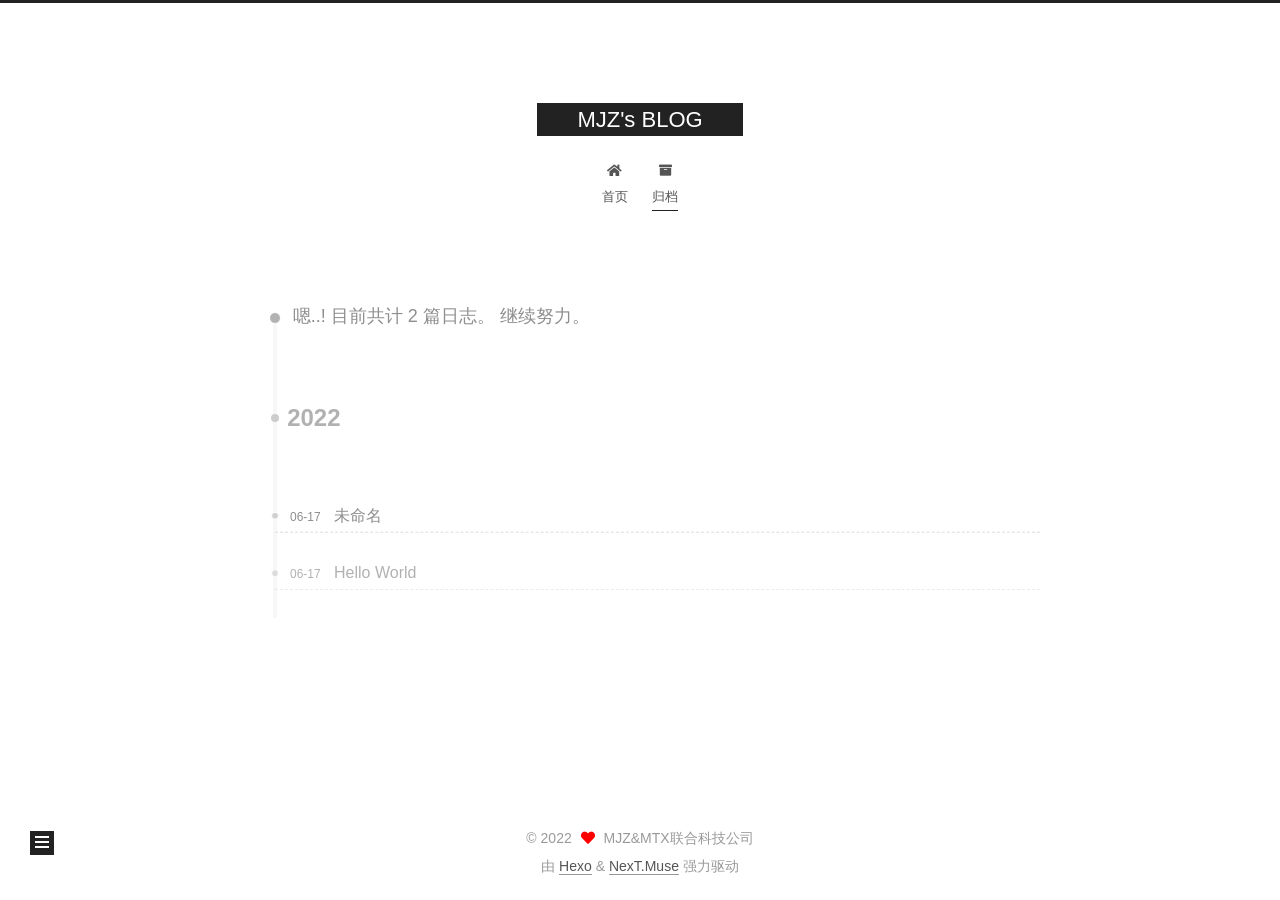
==== commit 74e379cc: "Site updated: 2022-06-17 21:23:25" ====
--- a/archives/index.html
+++ b/archives/index.html
@@ -150,13 +150,33 @@
   <div class="post-block">
     <div class="posts-collapse">
       <div class="collection-title">
-        <span class="collection-header">嗯..! 目前共计 1 篇日志。 继续努力。</span>
+        <span class="collection-header">嗯..! 目前共计 2 篇日志。 继续努力。</span>
       </div>
 
       
     <div class="collection-year">
       <span class="collection-header">2022</span>
     </div>
+
+  <article itemscope itemtype="http://schema.org/Article">
+    <header class="post-header">
+
+      <div class="post-meta">
+        <time itemprop="dateCreated"
+              datetime="2022-06-17T21:21:38+08:00"
+              content="2022-06-17">
+          06-17
+        </time>
+      </div>
+
+      <div class="post-title">
+          <a class="post-title-link" href="/2022/06/17/R1/" itemprop="url">
+            <span itemprop="name">未命名</span>
+          </a>
+      </div>
+
+    </header>
+  </article>
 
   <article itemscope itemtype="http://schema.org/Article">
     <header class="post-header">
@@ -250,7 +270,7 @@
       <div class="site-state-item site-state-posts">
           <a href="/archives/">
         
-          <span class="site-state-item-count">1</span>
+          <span class="site-state-item-count">2</span>
           <span class="site-state-item-name">日志</span>
         </a>
       </div>
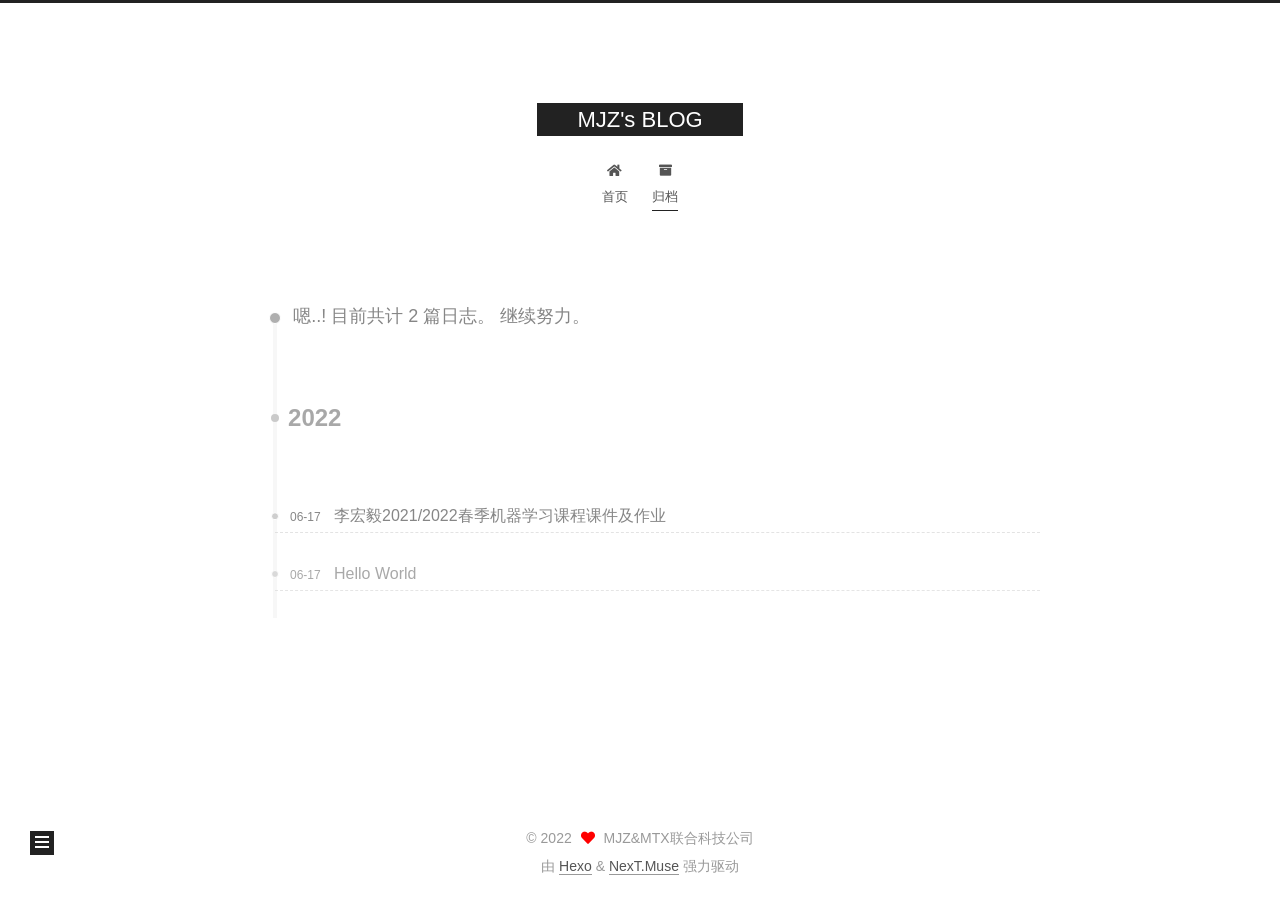
==== commit 8f8cf8af: "Site updated: 2022-06-17 21:42:24" ====
--- a/archives/index.html
+++ b/archives/index.html
@@ -171,7 +171,7 @@
 
       <div class="post-title">
           <a class="post-title-link" href="/2022/06/17/R1/" itemprop="url">
-            <span itemprop="name">未命名</span>
+            <span itemprop="name">李宏毅2021/2022春季机器学习课程课件及作业</span>
           </a>
       </div>
 
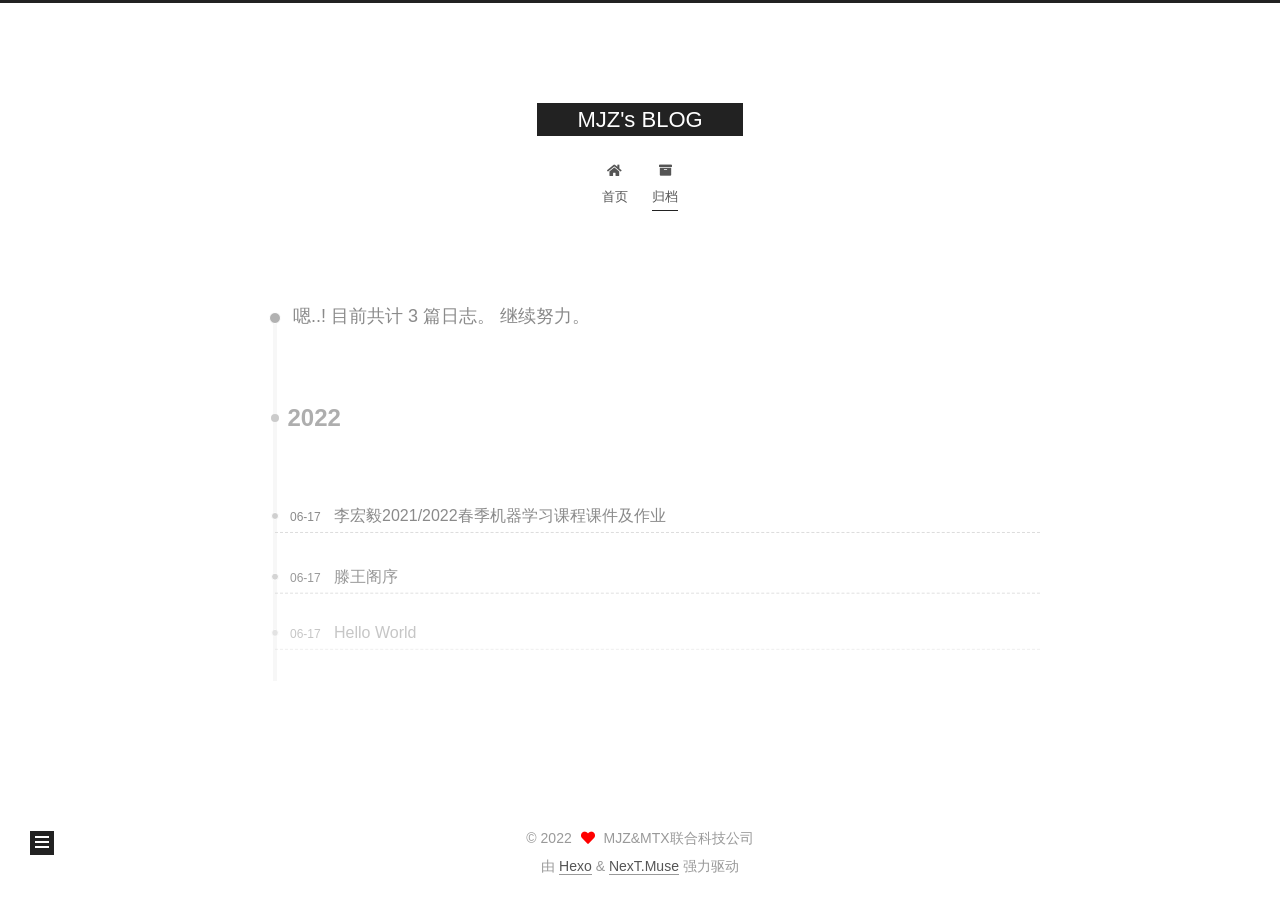
==== commit 92db328d: "Site updated: 2022-06-18 10:35:18" ====
--- a/archives/index.html
+++ b/archives/index.html
@@ -150,7 +150,7 @@
   <div class="post-block">
     <div class="posts-collapse">
       <div class="collection-title">
-        <span class="collection-header">嗯..! 目前共计 2 篇日志。 继续努力。</span>
+        <span class="collection-header">嗯..! 目前共计 3 篇日志。 继续努力。</span>
       </div>
 
       
@@ -172,6 +172,26 @@
       <div class="post-title">
           <a class="post-title-link" href="/2022/06/17/R1/" itemprop="url">
             <span itemprop="name">李宏毅2021/2022春季机器学习课程课件及作业</span>
+          </a>
+      </div>
+
+    </header>
+  </article>
+
+  <article itemscope itemtype="http://schema.org/Article">
+    <header class="post-header">
+
+      <div class="post-meta">
+        <time itemprop="dateCreated"
+              datetime="2022-06-17T21:00:28+08:00"
+              content="2022-06-17">
+          06-17
+        </time>
+      </div>
+
+      <div class="post-title">
+          <a class="post-title-link" href="/2022/06/17/teng-wang-ge-xu/" itemprop="url">
+            <span itemprop="name">滕王阁序</span>
           </a>
       </div>
 
@@ -270,7 +290,7 @@
       <div class="site-state-item site-state-posts">
           <a href="/archives/">
         
-          <span class="site-state-item-count">2</span>
+          <span class="site-state-item-count">3</span>
           <span class="site-state-item-name">日志</span>
         </a>
       </div>
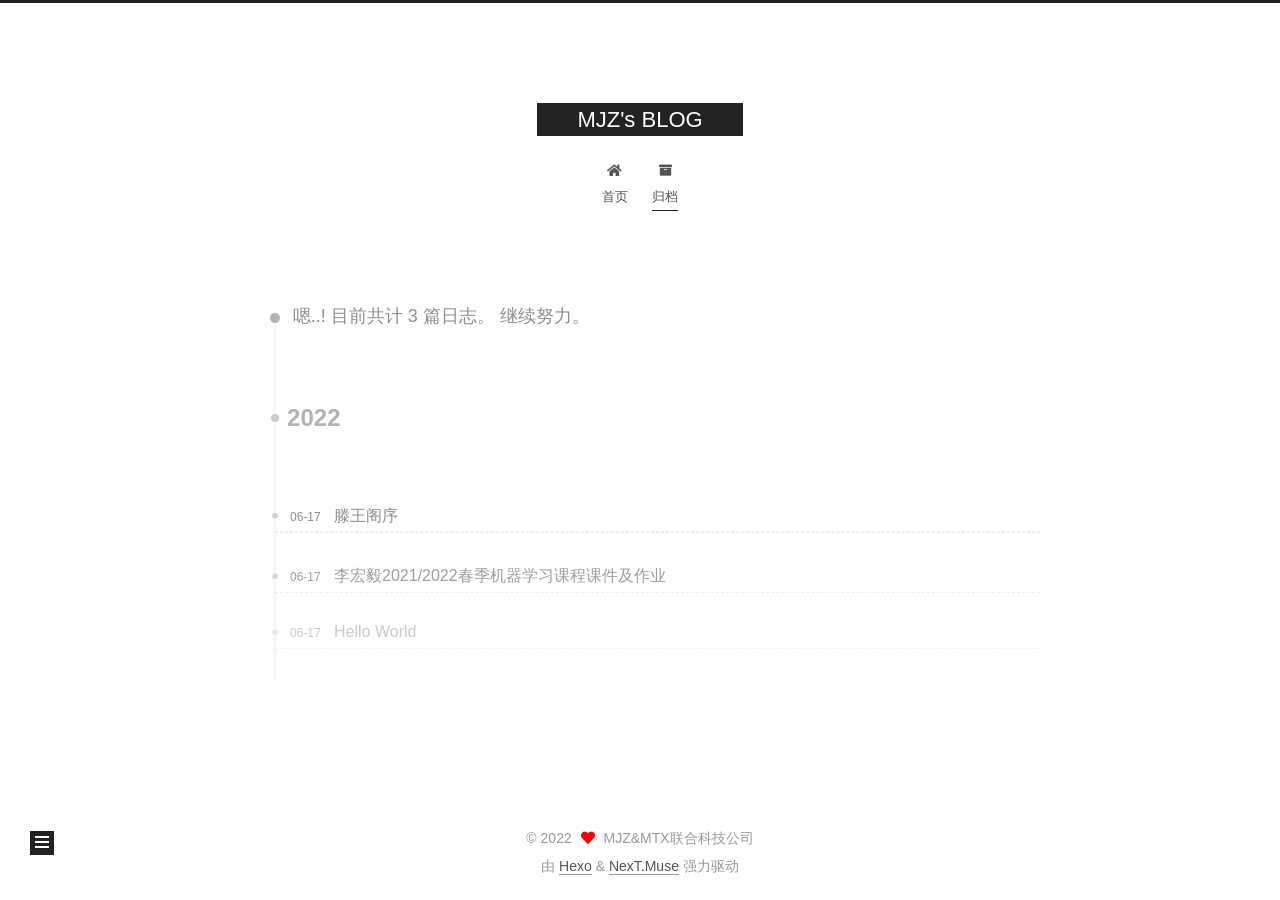
==== commit dccc6e02: "Site updated: 2022-06-18 10:40:31" ====
--- a/archives/index.html
+++ b/archives/index.html
@@ -163,6 +163,26 @@
 
       <div class="post-meta">
         <time itemprop="dateCreated"
+              datetime="2022-06-17T22:00:28+08:00"
+              content="2022-06-17">
+          06-17
+        </time>
+      </div>
+
+      <div class="post-title">
+          <a class="post-title-link" href="/2022/06/17/teng-wang-ge-xu/" itemprop="url">
+            <span itemprop="name">滕王阁序</span>
+          </a>
+      </div>
+
+    </header>
+  </article>
+
+  <article itemscope itemtype="http://schema.org/Article">
+    <header class="post-header">
+
+      <div class="post-meta">
+        <time itemprop="dateCreated"
               datetime="2022-06-17T21:21:38+08:00"
               content="2022-06-17">
           06-17
@@ -172,26 +192,6 @@
       <div class="post-title">
           <a class="post-title-link" href="/2022/06/17/R1/" itemprop="url">
             <span itemprop="name">李宏毅2021/2022春季机器学习课程课件及作业</span>
-          </a>
-      </div>
-
-    </header>
-  </article>
-
-  <article itemscope itemtype="http://schema.org/Article">
-    <header class="post-header">
-
-      <div class="post-meta">
-        <time itemprop="dateCreated"
-              datetime="2022-06-17T21:00:28+08:00"
-              content="2022-06-17">
-          06-17
-        </time>
-      </div>
-
-      <div class="post-title">
-          <a class="post-title-link" href="/2022/06/17/teng-wang-ge-xu/" itemprop="url">
-            <span itemprop="name">滕王阁序</span>
           </a>
       </div>
 
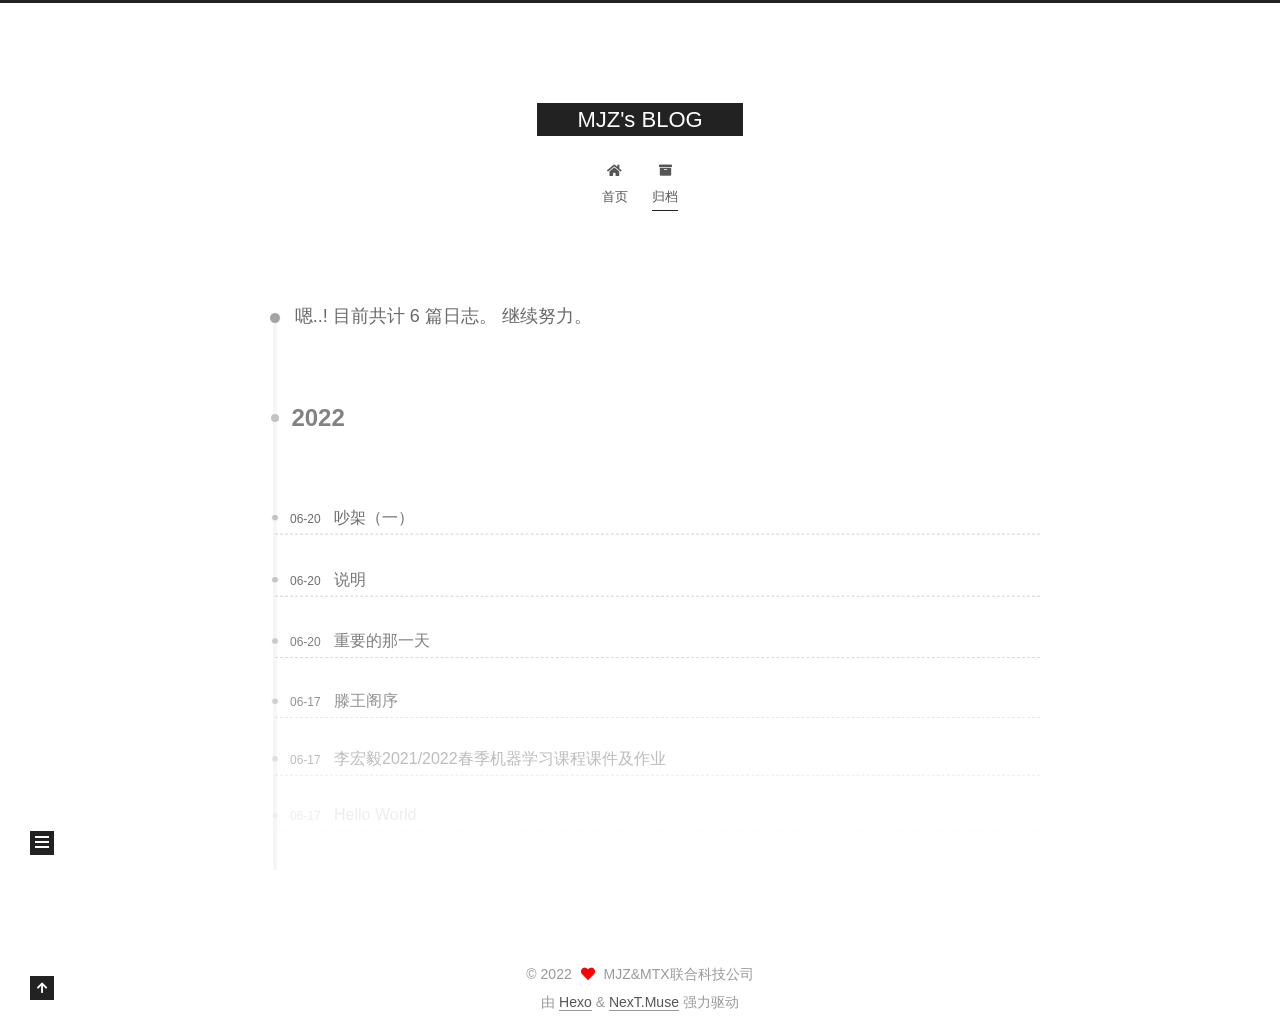
==== commit c52753df: "Site updated: 2022-06-20 22:51:10" ====
--- a/archives/index.html
+++ b/archives/index.html
@@ -150,13 +150,73 @@
   <div class="post-block">
     <div class="posts-collapse">
       <div class="collection-title">
-        <span class="collection-header">嗯..! 目前共计 3 篇日志。 继续努力。</span>
+        <span class="collection-header">嗯..! 目前共计 6 篇日志。 继续努力。</span>
       </div>
 
       
     <div class="collection-year">
       <span class="collection-header">2022</span>
     </div>
+
+  <article itemscope itemtype="http://schema.org/Article">
+    <header class="post-header">
+
+      <div class="post-meta">
+        <time itemprop="dateCreated"
+              datetime="2022-06-20T22:37:13+08:00"
+              content="2022-06-20">
+          06-20
+        </time>
+      </div>
+
+      <div class="post-title">
+          <a class="post-title-link" href="/2022/06/20/chao-jia-yi/" itemprop="url">
+            <span itemprop="name">吵架（一）</span>
+          </a>
+      </div>
+
+    </header>
+  </article>
+
+  <article itemscope itemtype="http://schema.org/Article">
+    <header class="post-header">
+
+      <div class="post-meta">
+        <time itemprop="dateCreated"
+              datetime="2022-06-20T22:32:56+08:00"
+              content="2022-06-20">
+          06-20
+        </time>
+      </div>
+
+      <div class="post-title">
+          <a class="post-title-link" href="/2022/06/20/shuo-ming/" itemprop="url">
+            <span itemprop="name">说明</span>
+          </a>
+      </div>
+
+    </header>
+  </article>
+
+  <article itemscope itemtype="http://schema.org/Article">
+    <header class="post-header">
+
+      <div class="post-meta">
+        <time itemprop="dateCreated"
+              datetime="2022-06-20T22:22:33+08:00"
+              content="2022-06-20">
+          06-20
+        </time>
+      </div>
+
+      <div class="post-title">
+          <a class="post-title-link" href="/2022/06/20/chong-yao-de-na-yi-tian/" itemprop="url">
+            <span itemprop="name">重要的那一天</span>
+          </a>
+      </div>
+
+    </header>
+  </article>
 
   <article itemscope itemtype="http://schema.org/Article">
     <header class="post-header">
@@ -290,7 +350,7 @@
       <div class="site-state-item site-state-posts">
           <a href="/archives/">
         
-          <span class="site-state-item-count">3</span>
+          <span class="site-state-item-count">6</span>
           <span class="site-state-item-name">日志</span>
         </a>
       </div>
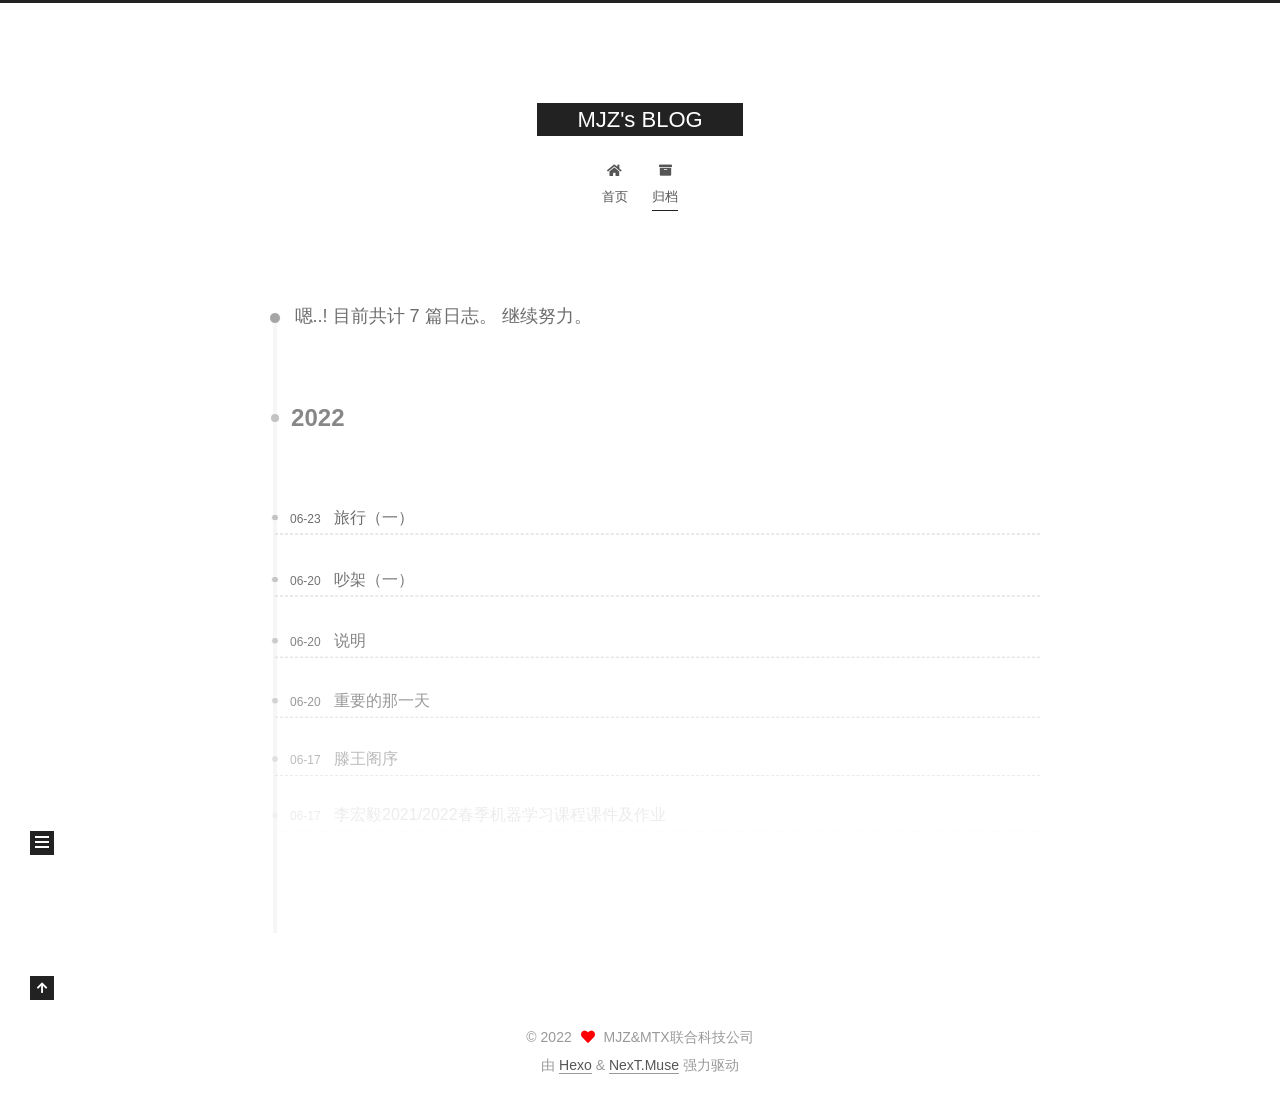
==== commit f71aef7b: "Site updated: 2022-06-23 16:02:20" ====
--- a/archives/index.html
+++ b/archives/index.html
@@ -150,13 +150,33 @@
   <div class="post-block">
     <div class="posts-collapse">
       <div class="collection-title">
-        <span class="collection-header">嗯..! 目前共计 6 篇日志。 继续努力。</span>
+        <span class="collection-header">嗯..! 目前共计 7 篇日志。 继续努力。</span>
       </div>
 
       
     <div class="collection-year">
       <span class="collection-header">2022</span>
     </div>
+
+  <article itemscope itemtype="http://schema.org/Article">
+    <header class="post-header">
+
+      <div class="post-meta">
+        <time itemprop="dateCreated"
+              datetime="2022-06-23T15:59:36+08:00"
+              content="2022-06-23">
+          06-23
+        </time>
+      </div>
+
+      <div class="post-title">
+          <a class="post-title-link" href="/2022/06/23/lu-xing-yi/" itemprop="url">
+            <span itemprop="name">旅行（一）</span>
+          </a>
+      </div>
+
+    </header>
+  </article>
 
   <article itemscope itemtype="http://schema.org/Article">
     <header class="post-header">
@@ -350,7 +370,7 @@
       <div class="site-state-item site-state-posts">
           <a href="/archives/">
         
-          <span class="site-state-item-count">6</span>
+          <span class="site-state-item-count">7</span>
           <span class="site-state-item-name">日志</span>
         </a>
       </div>
